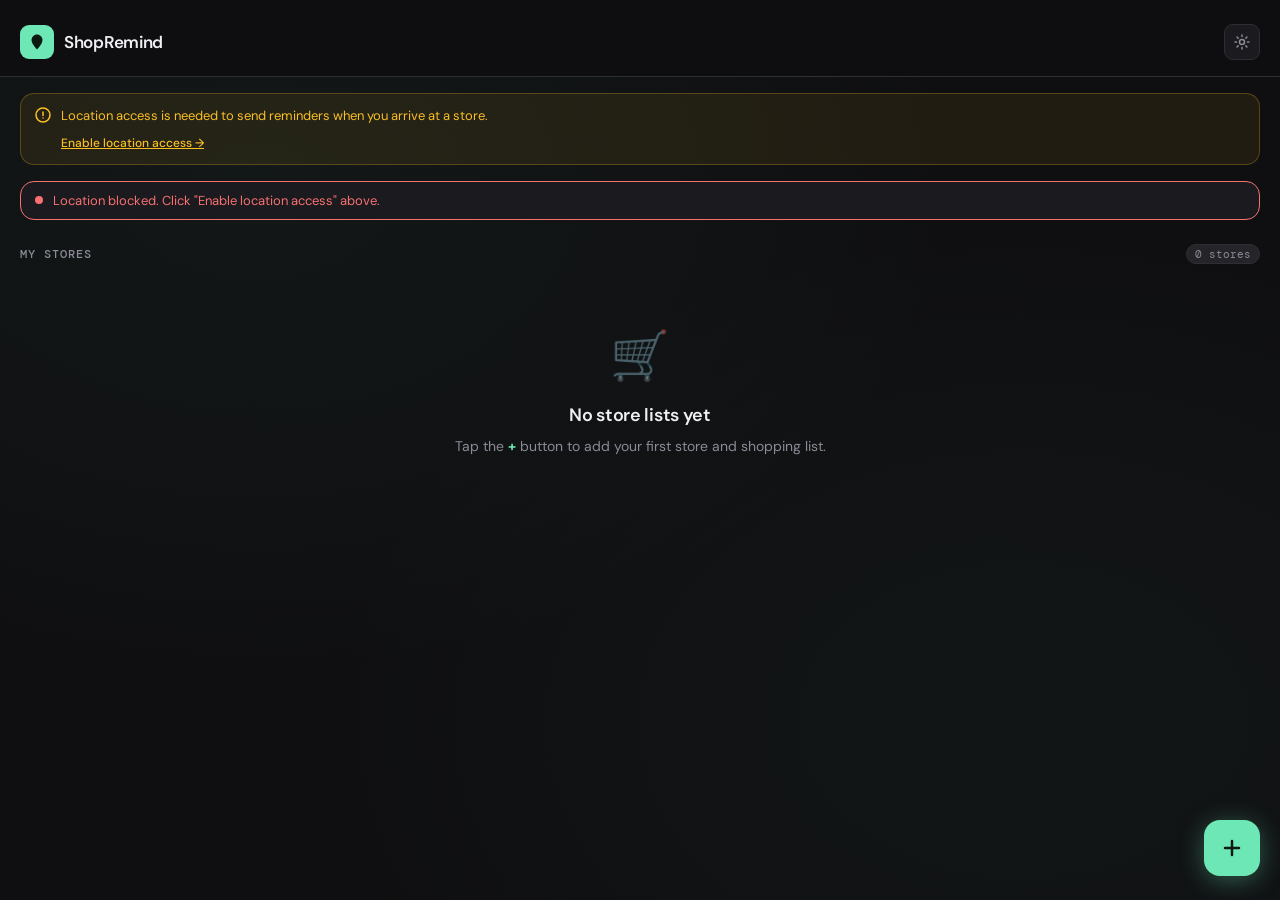
==== index.html @ 6c12c947 "Update index.html" ====
<!DOCTYPE html>
<html lang="en">
<head>
  <meta charset="UTF-8" />
  <meta name="viewport" content="width=device-width, initial-scale=1.0" />
  <title>ShopRemind — My Store Lists</title>
  <link rel="icon" href="data:image/svg+xml,<svg xmlns='http://www.w3.org/2000/svg' viewBox='0 0 100 100'><rect width='100' height='100' rx='22' fill='%236ee7b7'/><path d='M50 20C36 20 25 31 25 44C25 62 50 80 50 80C50 80 75 62 75 44C75 31 64 20 50 20Z' fill='%230a1a12'/></svg>" />
  <link rel="manifest" href="manifest.json" />
  <link href="https://fonts.googleapis.com/css2?family=DM+Sans:wght@300;400;500;600&family=DM+Mono:wght@400;500&display=swap" rel="stylesheet" />
  <style>
    *, *::before, *::after { box-sizing: border-box; margin: 0; padding: 0; }

    :root {
      --bg:        #0f0f11;
      --surface:   #1a1a1f;
      --surface2:  #242429;
      --border:    #2e2e36;
      --accent:    #6ee7b7;
      --accent2:   #fbbf24;
      --text:      #f0eff4;
      --muted:     #8b8a96;
      --danger:    #f87171;
      --radius:    14px;
      --font:      'DM Sans', sans-serif;
      --mono:      'DM Mono', monospace;
    }

    body {
      background: var(--bg);
      background-image:
        radial-gradient(ellipse at 20% 20%, rgba(110,231,183,0.04) 0%, transparent 50%),
        radial-gradient(ellipse at 80% 80%, rgba(110,231,183,0.03) 0%, transparent 50%);
      color: var(--text);
      font-family: var(--font);
      min-height: 100vh;
      padding-bottom: 6rem;
    }

    /* ── Header ── */
    header {
      padding: 1.5rem 1.25rem 1rem;
      display: flex;
      align-items: center;
      justify-content: space-between;
      position: sticky;
      top: 0;
      background: rgba(15,15,17,0.92);
      backdrop-filter: blur(12px);
      -webkit-backdrop-filter: blur(12px);
      border-bottom: 1px solid var(--border);
      z-index: 100;
    }

    .logo {
      display: flex;
      align-items: center;
      gap: 10px;
    }

    .logo-icon {
      width: 34px;
      height: 34px;
      background: var(--accent);
      border-radius: 9px;
      display: flex;
      align-items: center;
      justify-content: center;
    }

    .logo-icon svg { display: block; }

    .logo-text {
      font-size: 17px;
      font-weight: 600;
      letter-spacing: -0.3px;
    }

    .header-actions {
      display: flex;
      gap: 8px;
      align-items: center;
    }

    .btn-icon {
      width: 36px;
      height: 36px;
      background: var(--surface);
      border: 1px solid var(--border);
      border-radius: 9px;
      display: flex;
      align-items: center;
      justify-content: center;
      cursor: pointer;
      transition: background 0.15s, border-color 0.15s;
      color: var(--muted);
    }
    .btn-icon:hover { background: var(--surface2); border-color: #444; color: var(--text); }

    /* ── Status bar ── */
    #status-bar {
      margin: 1rem 1.25rem 0;
      padding: 10px 14px;
      background: var(--surface);
      border: 1px solid var(--border);
      border-radius: var(--radius);
      display: flex;
      align-items: center;
      gap: 10px;
      font-size: 13px;
      color: var(--muted);
      transition: border-color 0.3s;
    }
    #status-bar.active { border-color: var(--accent); color: var(--accent); }
    #status-bar.error  { border-color: var(--danger); color: var(--danger); }

    .status-dot {
      width: 8px;
      height: 8px;
      border-radius: 50%;
      background: var(--muted);
      flex-shrink: 0;
      transition: background 0.3s;
    }
    #status-bar.active .status-dot { background: var(--accent); animation: pulse 2s infinite; }
    #status-bar.error  .status-dot { background: var(--danger); }

    @keyframes pulse {
      0%, 100% { opacity: 1; }
      50% { opacity: 0.4; }
    }

    /* ── Section heading ── */
    .section-header {
      padding: 1.5rem 1.25rem 0.75rem;
      display: flex;
      align-items: center;
      justify-content: space-between;
    }

    .section-title {
      font-size: 12px;
      font-weight: 500;
      letter-spacing: 0.08em;
      text-transform: uppercase;
      color: var(--muted);
      font-family: var(--mono);
    }

    .count-badge {
      font-family: var(--mono);
      font-size: 11px;
      background: var(--surface2);
      border: 1px solid var(--border);
      color: var(--muted);
      padding: 2px 8px;
      border-radius: 20px;
    }

    /* ── Store cards ── */
    .cards-grid {
      padding: 0 1.25rem;
      display: flex;
      flex-direction: column;
      gap: 10px;
    }

    .store-card {
      background: var(--surface);
      border: 1px solid var(--border);
      border-radius: var(--radius);
      overflow: hidden;
      transition: border-color 0.2s, transform 0.15s;
      cursor: pointer;
    }
    .store-card:hover { border-color: #444; transform: translateY(-1px); }
    .store-card.nearby { border-color: var(--accent); }

    .card-top {
      padding: 14px 16px 12px;
      display: flex;
      align-items: flex-start;
      gap: 12px;
    }

    .store-emoji {
      width: 42px;
      height: 42px;
      background: var(--surface2);
      border-radius: 10px;
      display: flex;
      align-items: center;
      justify-content: center;
      font-size: 20px;
      flex-shrink: 0;
      border: 1px solid var(--border);
    }

    .card-info { flex: 1; min-width: 0; }

    .store-name {
      font-size: 15px;
      font-weight: 600;
      white-space: nowrap;
      overflow: hidden;
      text-overflow: ellipsis;
      letter-spacing: -0.2px;
    }

    .store-meta {
      margin-top: 3px;
      font-size: 12px;
      color: var(--muted);
      display: flex;
      align-items: center;
      gap: 8px;
    }

    .store-meta .sep { opacity: 0.4; }

    .nearby-pill {
      display: none;
      font-size: 10px;
      font-weight: 500;
      font-family: var(--mono);
      background: rgba(110,231,183,0.12);
      color: var(--accent);
      border: 1px solid rgba(110,231,183,0.3);
      padding: 2px 8px;
      border-radius: 20px;
      letter-spacing: 0.05em;
      text-transform: uppercase;
    }
    .store-card.nearby .nearby-pill { display: inline-block; }

    .card-actions {
      display: flex;
      gap: 6px;
      align-items: center;
      flex-shrink: 0;
    }

    .btn-sm {
      height: 28px;
      padding: 0 10px;
      background: var(--surface2);
      border: 1px solid var(--border);
      border-radius: 7px;
      font-size: 12px;
      font-family: var(--font);
      color: var(--muted);
      cursor: pointer;
      transition: background 0.15s, color 0.15s;
      white-space: nowrap;
    }
    .btn-sm:hover { background: #2f2f38; color: var(--text); }
    .btn-sm.danger:hover { color: var(--danger); border-color: var(--danger); background: rgba(248,113,113,0.06); }

    /* ── Items preview ── */
    .card-items {
      border-top: 1px solid var(--border);
      padding: 10px 16px;
      display: flex;
      flex-wrap: wrap;
      gap: 6px;
    }

    .item-chip {
      font-size: 12px;
      background: var(--surface2);
      border: 1px solid var(--border);
      color: var(--muted);
      padding: 3px 10px;
      border-radius: 20px;
      font-family: var(--mono);
    }

    .item-chip.checked {
      text-decoration: line-through;
      opacity: 0.45;
    }

    .items-more {
      font-size: 12px;
      color: var(--muted);
      padding: 3px 0;
      align-self: center;
      font-family: var(--mono);
    }

    /* ── Empty state ── */
    #empty-state {
      padding: 3rem 2rem;
      text-align: center;
      display: none;
    }
    #empty-state.visible { display: block; }

    .empty-icon {
      font-size: 48px;
      margin-bottom: 1rem;
      opacity: 0.5;
    }

    .empty-title {
      font-size: 18px;
      font-weight: 600;
      margin-bottom: 0.5rem;
      letter-spacing: -0.3px;
    }

    .empty-sub {
      font-size: 14px;
      color: var(--muted);
      line-height: 1.6;
    }

    /* ── FAB ── */
    .fab {
      position: fixed;
      bottom: 1.5rem;
      right: 1.25rem;
      width: 56px;
      height: 56px;
      background: var(--accent);
      border: none;
      border-radius: 16px;
      display: flex;
      align-items: center;
      justify-content: center;
      cursor: pointer;
      box-shadow: 0 4px 24px rgba(110,231,183,0.35);
      transition: transform 0.15s, box-shadow 0.15s;
      z-index: 200;
    }
    .fab:hover { transform: scale(1.06); box-shadow: 0 6px 28px rgba(110,231,183,0.45); }
    .fab:active { transform: scale(0.97); }

    /* ── Modal ── */
    .modal-bg {
      position: fixed; inset: 0;
      background: rgba(0,0,0,0.7);
      backdrop-filter: blur(4px);
      z-index: 300;
      display: none;
      align-items: flex-end;
      justify-content: center;
      padding: 0;
    }
    .modal-bg.open { display: flex; }

    .modal {
      background: var(--surface);
      border: 1px solid var(--border);
      border-radius: 20px 20px 0 0;
      width: 100%;
      max-width: 480px;
      padding: 1.5rem 1.25rem 2rem;
      animation: slideUp 0.25s ease;
    }

    @keyframes slideUp {
      from { transform: translateY(40px); opacity: 0; }
      to   { transform: translateY(0);    opacity: 1; }
    }

    .modal-handle {
      width: 36px; height: 4px;
      background: var(--border);
      border-radius: 2px;
      margin: 0 auto 1.25rem;
    }

    .modal-title {
      font-size: 17px;
      font-weight: 600;
      margin-bottom: 1.25rem;
      letter-spacing: -0.3px;
    }

    .field { margin-bottom: 1rem; }

    .field label {
      display: block;
      font-size: 12px;
      font-family: var(--mono);
      color: var(--muted);
      margin-bottom: 6px;
      letter-spacing: 0.05em;
      text-transform: uppercase;
    }

    .field input, .field select {
      width: 100%;
      background: var(--bg);
      border: 1px solid var(--border);
      border-radius: 10px;
      padding: 10px 14px;
      font-size: 15px;
      font-family: var(--font);
      color: var(--text);
      outline: none;
      transition: border-color 0.15s;
    }
    .field input:focus, .field select:focus { border-color: var(--accent); }
    .field select option { background: var(--surface); }

    .emoji-picker {
      display: flex;
      gap: 8px;
      flex-wrap: wrap;
    }

    .emoji-btn {
      width: 40px; height: 40px;
      background: var(--bg);
      border: 1px solid var(--border);
      border-radius: 10px;
      font-size: 20px;
      cursor: pointer;
      display: flex;
      align-items: center;
      justify-content: center;
      transition: border-color 0.15s, background 0.15s;
    }
    .emoji-btn:hover, .emoji-btn.selected {
      border-color: var(--accent);
      background: rgba(110,231,183,0.08);
    }

    .modal-actions {
      display: flex;
      gap: 8px;
      margin-top: 1.25rem;
    }

    .btn-cancel {
      flex: 1;
      padding: 12px;
      background: var(--surface2);
      border: 1px solid var(--border);
      border-radius: 10px;
      font-size: 14px;
      font-family: var(--font);
      color: var(--muted);
      cursor: pointer;
      transition: background 0.15s;
    }
    .btn-cancel:hover { background: #2f2f38; color: var(--text); }

    .btn-save {
      flex: 2;
      padding: 12px;
      background: var(--accent);
      border: none;
      border-radius: 10px;
      font-size: 14px;
      font-weight: 600;
      font-family: var(--font);
      color: #0a1a12;
      cursor: pointer;
      transition: opacity 0.15s;
    }
    .btn-save:hover { opacity: 0.9; }

    /* ── Permission notice ── */
    #perm-notice {
      margin: 1rem 1.25rem 0;
      padding: 12px 14px;
      background: rgba(251,191,36,0.08);
      border: 1px solid rgba(251,191,36,0.25);
      border-radius: var(--radius);
      font-size: 13px;
      color: var(--accent2);
      display: none;
      gap: 10px;
      align-items: flex-start;
      line-height: 1.5;
    }
    #perm-notice.visible { display: flex; }

    .perm-enable {
      margin-top: 8px;
      font-size: 12px;
      font-weight: 500;
      cursor: pointer;
      text-decoration: underline;
      color: var(--accent2);
    }

    /* ── Radius setting ── */
    .radius-display {
      font-family: var(--mono);
      font-size: 13px;
      color: var(--accent);
    }

    input[type="range"] {
      -webkit-appearance: none;
      width: 100%;
      height: 4px;
      background: var(--border);
      border-radius: 2px;
      outline: none;
      margin-top: 8px;
    }
    input[type="range"]::-webkit-slider-thumb {
      -webkit-appearance: none;
      width: 18px; height: 18px;
      background: var(--accent);
      border-radius: 50%;
      cursor: pointer;
    }
  </style>
</head>
<body>

  <!-- Header -->
  <header>
    <div class="logo">
      <div class="logo-icon">
        <svg width="18" height="18" viewBox="0 0 18 18" fill="none">
          <path d="M9 1.5C6 1.5 3.5 4 3.5 7C3.5 11 9 16.5 9 16.5C9 16.5 14.5 11 14.5 7C14.5 4 12 1.5 9 1.5Z" fill="#0a1a12"/>
          <circle cx="9" cy="7" r="2" fill="#0a1a12" opacity="0.5"/>
        </svg>
      </div>
      <span class="logo-text">ShopRemind</span>
    </div>
    <div class="header-actions">
      <button class="btn-icon" id="btn-settings" title="Settings" onclick="openSettings()">
        <svg width="16" height="16" viewBox="0 0 16 16" fill="none">
          <circle cx="8" cy="8" r="2.5" stroke="currentColor" stroke-width="1.5"/>
          <path d="M8 1v1.5M8 13.5V15M1 8h1.5M13.5 8H15M3.05 3.05l1.06 1.06M11.89 11.89l1.06 1.06M11.89 4.11l1.06-1.06M3.05 12.95l1.06-1.06" stroke="currentColor" stroke-width="1.5" stroke-linecap="round"/>
        </svg>
      </button>
    </div>
  </header>

  <!-- Location permission notice -->
  <div id="perm-notice">
    <svg width="16" height="16" viewBox="0 0 16 16" fill="none" style="flex-shrink:0;margin-top:1px">
      <circle cx="8" cy="8" r="7" stroke="currentColor" stroke-width="1.5"/>
      <path d="M8 5v3.5" stroke="currentColor" stroke-width="1.5" stroke-linecap="round"/>
      <circle cx="8" cy="11" r="0.75" fill="currentColor"/>
    </svg>
    <div>
      Location access is needed to send reminders when you arrive at a store.
      <div class="perm-enable" onclick="requestLocation()">Enable location access →</div>
    </div>
  </div>

  <!-- GPS status bar -->
  <div id="status-bar">
    <div class="status-dot"></div>
    <span id="status-text">Waiting for location permission…</span>
  </div>

  <!-- Notification permission notice -->
  <div id="notif-notice" style="display:none;margin:0.75rem 1.25rem 0;padding:10px 14px;background:rgba(251,191,36,0.08);border:1px solid rgba(251,191,36,0.25);border-radius:var(--radius);font-size:13px;color:var(--accent2);gap:10px;align-items:flex-start;line-height:1.5;">
    <svg width="16" height="16" viewBox="0 0 16 16" fill="none" style="flex-shrink:0;margin-top:1px">
      <path d="M8 1a5 5 0 0 1 5 5c0 3-1.5 5-1.5 5H3.5S2 9 2 6a6 6 0 0 1 6-5z" stroke="currentColor" stroke-width="1.5"/>
      <path d="M6.5 13a1.5 1.5 0 0 0 3 0" stroke="currentColor" stroke-width="1.5"/>
    </svg>
    <div>
      Allow notifications so ShopRemind can alert you when you arrive at a store.
      <div class="perm-enable" onclick="requestNotifPermission()" style="color:var(--accent2)">Enable notifications →</div>
    </div>
  </div>

  <!-- Section header -->
  <div class="section-header">
    <span class="section-title">My stores</span>
    <span class="count-badge" id="store-count">0 stores</span>
  </div>

  <!-- Cards -->
  <div class="cards-grid" id="cards-grid"></div>

  <!-- Empty state -->
  <div id="empty-state">
    <div class="empty-icon">🛒</div>
    <div class="empty-title">No store lists yet</div>
    <div class="empty-sub">Tap the <strong style="color:var(--accent)">+</strong> button to add your first store and shopping list.</div>
  </div>

  <!-- FAB -->
  <button class="fab" onclick="window.location.href='addstore.html'" title="Add store">
    <svg width="22" height="22" viewBox="0 0 22 22" fill="none">
      <path d="M11 4v14M4 11h14" stroke="#0a1a12" stroke-width="2.5" stroke-linecap="round"/>
    </svg>
  </button>

  <!-- Add Store Modal -->
  <div class="modal-bg" id="modal-add">
    <div class="modal">
      <div class="modal-handle"></div>
      <div class="modal-title" id="modal-title">Add store</div>

      <div class="field">
        <label>Store name</label>
        <input type="text" id="input-name" placeholder="e.g. Costco, Walmart, Home Depot" />
      </div>

      <div class="field">
        <label>Icon</label>
        <div class="emoji-picker" id="emoji-picker">
          <button class="emoji-btn selected" data-emoji="🛒">🛒</button>
          <button class="emoji-btn" data-emoji="🏪">🏪</button>
          <button class="emoji-btn" data-emoji="🥦">🥦</button>
          <button class="emoji-btn" data-emoji="💊">💊</button>
          <button class="emoji-btn" data-emoji="🔧">🔧</button>
          <button class="emoji-btn" data-emoji="👕">👕</button>
          <button class="emoji-btn" data-emoji="📦">📦</button>
          <button class="emoji-btn" data-emoji="🍕">🍕</button>
          <button class="emoji-btn" data-emoji="🐾">🐾</button>
          <button class="emoji-btn" data-emoji="⚽">⚽</button>
        </div>
      </div>

      <div class="field">
        <label>Alert radius — <span class="radius-display" id="radius-display">200 m</span></label>
        <input type="range" id="input-radius" min="50" max="1000" step="50" value="200"
               oninput="document.getElementById('radius-display').textContent = this.value + ' m'" />
      </div>

      <div class="modal-actions">
        <button class="btn-cancel" onclick="closeModal()">Cancel</button>
        <button class="btn-save" onclick="saveStore()">Save store</button>
      </div>
    </div>
  </div>

  <!-- Settings Modal -->
  <div class="modal-bg" id="modal-settings">
    <div class="modal">
      <div class="modal-handle"></div>
      <div class="modal-title">Settings</div>

      <div class="field">
        <label>Check interval</label>
        <select id="setting-interval">
          <option value="15000">Every 15 seconds</option>
          <option value="30000" selected>Every 30 seconds</option>
          <option value="60000">Every minute</option>
          <option value="120000">Every 2 minutes</option>
        </select>
      </div>

      <div class="field">
        <label>Notifications</label>
        <select id="setting-notif">
          <option value="on" selected>Enabled</option>
          <option value="off">Disabled</option>
        </select>
      </div>

      <p style="font-size:12px;color:var(--muted);line-height:1.6;margin-top:.5rem">
        Keep this page open (or install as a PWA) for reminders to work in the background.
        A service worker file <code style="color:var(--accent)">watcher.js</code> will handle background checks once set up.
      </p>

      <div class="modal-actions">
        <button class="btn-cancel" onclick="closeSettingsModal()">Close</button>
        <button class="btn-save" onclick="saveSettings()">Save</button>
      </div>
    </div>
  </div>

  <script>
    // ── Data ─────────────────────────────────────────
    let stores = JSON.parse(localStorage.getItem('shopremind_stores') || '[]');
    let settings = JSON.parse(localStorage.getItem('shopremind_settings') || '{"interval":30000,"notif":"on"}');
    let editingId = null;
    let selectedEmoji = '🛒';
    let watchId = null;
    let userLat = null, userLng = null;

    // ── Render ────────────────────────────────────────
    function render() {
      const grid = document.getElementById('cards-grid');
      const empty = document.getElementById('empty-state');
      const countEl = document.getElementById('store-count');

      grid.innerHTML = '';
      countEl.textContent = stores.length + ' store' + (stores.length !== 1 ? 's' : '');

      if (stores.length === 0) {
        empty.classList.add('visible');
        return;
      }
      empty.classList.remove('visible');

      stores.forEach(store => {
        const nearby = isNearby(store);
        const checked = (store.items || []).filter(i => i.done).length;
        const total   = (store.items || []).length;
        const preview = (store.items || []).slice(0, 4);
        const more    = total - 4;

        const card = document.createElement('div');
        card.className = 'store-card' + (nearby ? ' nearby' : '');
        card.innerHTML = `
          <div class="card-top">
            <div class="store-emoji">${store.emoji || '🛒'}</div>
            <div class="card-info">
              <div class="store-name">${escHtml(store.name)}</div>
              <div class="store-meta">
                <span>${total} item${total !== 1 ? 's' : ''}</span>
                ${total > 0 ? `<span class="sep">·</span><span>${checked} checked</span>` : ''}
                ${store.lat ? `<span class="sep">·</span><span>📍 set</span>` : `<span class="sep">·</span><span style="color:var(--accent2)">no location</span>`}
              </div>
              <div style="margin-top:5px">
                <span class="nearby-pill">● Nearby</span>
              </div>
            </div>
            <div class="card-actions">
              <button class="btn-sm" onclick="event.stopPropagation();window.location.href='addstore.html?id=${store.id}'">Edit</button>
              <button class="btn-sm danger" onclick="event.stopPropagation();deleteStore('${store.id}')">✕</button>
            </div>
          </div>
          ${total > 0 ? `
          <div class="card-items">
            ${preview.map(i => `<span class="item-chip${i.done?' checked':''}">${escHtml(i.text)}</span>`).join('')}
            ${more > 0 ? `<span class="items-more">+${more} more</span>` : ''}
          </div>` : ''}
        `;
        card.addEventListener('click', () => openListPage(store.id));
        grid.appendChild(card);
      });
    }

    function escHtml(s) {
      return String(s).replace(/&/g,'&amp;').replace(/</g,'&lt;').replace(/>/g,'&gt;').replace(/"/g,'&quot;');
    }

    // ── Location ──────────────────────────────────────
    function requestLocation() {
      if (!navigator.geolocation) {
        setStatus('error', 'Geolocation not supported by this browser.');
        return;
      }
      navigator.geolocation.getCurrentPosition(pos => {
        userLat = pos.coords.latitude;
        userLng = pos.coords.longitude;
        document.getElementById('perm-notice').classList.remove('visible');
        startWatcher();
        render();
      }, err => {
        setStatus('error', 'Location denied. Reminders won\'t fire.');
      });
    }

    function startWatcher() {
      if (watchId) navigator.geolocation.clearWatch(watchId);
      watchId = navigator.geolocation.watchPosition(pos => {
        userLat = pos.coords.latitude;
        userLng = pos.coords.longitude;
        setStatus('active', `Watching · ${userLat.toFixed(4)}, ${userLng.toFixed(4)}`);
        checkProximity();
        pingServiceWorker();
        render();
      }, () => {
        setStatus('error', 'Location error. Check permissions.');
      }, { enableHighAccuracy: true, maximumAge: 15000 });
    }

    // Send current location + stores to service worker for background checks
    function pingServiceWorker() {
      if (!navigator.serviceWorker || !navigator.serviceWorker.controller) return;
      navigator.serviceWorker.controller.postMessage({
        type: 'CHECK_PROXIMITY',
        stores,
        userLat,
        userLng
      });
    }

    function setStatus(state, text) {
      const bar = document.getElementById('status-bar');
      const txt = document.getElementById('status-text');
      bar.className = state === 'active' ? 'active' : state === 'error' ? 'error' : '';
      txt.textContent = text;
    }

    function distMeters(lat1, lng1, lat2, lng2) {
      const R = 6371000;
      const dLat = (lat2 - lat1) * Math.PI / 180;
      const dLng = (lng2 - lng1) * Math.PI / 180;
      const a = Math.sin(dLat/2)**2 + Math.cos(lat1*Math.PI/180) * Math.cos(lat2*Math.PI/180) * Math.sin(dLng/2)**2;
      return R * 2 * Math.atan2(Math.sqrt(a), Math.sqrt(1-a));
    }

    function isNearby(store) {
      if (!store.lat || userLat === null) return false;
      return distMeters(userLat, userLng, store.lat, store.lng) <= (store.radius || 200);
    }

    const notified = new Set();

    function checkProximity() {
      if (settings.notif !== 'on') return;
      stores.forEach(store => {
        if (!store.lat) return;
        const d = distMeters(userLat, userLng, store.lat, store.lng);
        const key = store.id + '_' + Math.floor(Date.now() / 300000);
        if (d <= (store.radius || 200) && !notified.has(key)) {
          notified.add(key);
          fireNotification(store);
        }
      });
    }

    function fireNotification(store) {
      if (!('Notification' in window)) return;
      const total = (store.items || []).length;
      const remaining = (store.items || []).filter(i => !i.done).length;
      const send = () => new Notification(`You're near ${store.name}!`, {
        body: remaining > 0 ? `${remaining} item${remaining !== 1 ? 's' : ''} left on your list.` : 'You have a list for this store.',
        icon: 'icons/icon-192.png',
        tag: store.id
      });
      if (Notification.permission === 'granted') {
        send();
      } else if (Notification.permission !== 'denied') {
        Notification.requestPermission().then(p => { if (p === 'granted') send(); });
      }
    }

    // ── Modal: Add / Edit ─────────────────────────────
    function openAddModal() {
      editingId = null;
      selectedEmoji = '🛒';
      document.getElementById('input-name').value = '';
      document.getElementById('input-radius').value = 200;
      document.getElementById('radius-display').textContent = '200 m';
      document.getElementById('modal-title').textContent = 'Add store';
      document.querySelectorAll('.emoji-btn').forEach(b => b.classList.toggle('selected', b.dataset.emoji === '🛒'));
      document.getElementById('modal-add').classList.add('open');
      setTimeout(() => document.getElementById('input-name').focus(), 100);
    }

    function openEdit(id) {
      const store = stores.find(s => s.id === id);
      if (!store) return;
      editingId = id;
      selectedEmoji = store.emoji || '🛒';
      document.getElementById('input-name').value = store.name;
      document.getElementById('input-radius').value = store.radius || 200;
      document.getElementById('radius-display').textContent = (store.radius || 200) + ' m';
      document.getElementById('modal-title').textContent = 'Edit store';
      document.querySelectorAll('.emoji-btn').forEach(b => b.classList.toggle('selected', b.dataset.emoji === selectedEmoji));
      document.getElementById('modal-add').classList.add('open');
    }

    function closeModal() {
      document.getElementById('modal-add').classList.remove('open');
    }

    function saveStore() {
      const name = document.getElementById('input-name').value.trim();
      if (!name) { document.getElementById('input-name').focus(); return; }
      const radius = parseInt(document.getElementById('input-radius').value);

      if (editingId) {
        const idx = stores.findIndex(s => s.id === editingId);
        if (idx >= 0) { stores[idx].name = name; stores[idx].emoji = selectedEmoji; stores[idx].radius = radius; }
      } else {
        stores.push({ id: Date.now().toString(36), name, emoji: selectedEmoji, radius, items: [], lat: null, lng: null });
      }
      persist();
      closeModal();
      render();
    }

    function deleteStore(id) {
      if (!confirm('Remove this store and its list?')) return;
      stores = stores.filter(s => s.id !== id);
      persist();
      render();
    }

    // ── Emoji picker ──────────────────────────────────
    document.getElementById('emoji-picker').addEventListener('click', e => {
      const btn = e.target.closest('.emoji-btn');
      if (!btn) return;
      selectedEmoji = btn.dataset.emoji;
      document.querySelectorAll('.emoji-btn').forEach(b => b.classList.toggle('selected', b === btn));
    });

    // ── Settings ──────────────────────────────────────
    function openSettings() {
      document.getElementById('setting-interval').value = settings.interval;
      document.getElementById('setting-notif').value = settings.notif;
      document.getElementById('modal-settings').classList.add('open');
    }

    function closeSettingsModal() {
      document.getElementById('modal-settings').classList.remove('open');
    }

    function saveSettings() {
      settings.interval = parseInt(document.getElementById('setting-interval').value);
      settings.notif = document.getElementById('setting-notif').value;
      localStorage.setItem('shopremind_settings', JSON.stringify(settings));
      closeSettingsModal();
    }

    // ── Navigate to list ──────────────────────────────
    function openListPage(id) {
      window.location.href = `edit.html?id=${id}`;
    }

    // ── Persist ───────────────────────────────────────
    function persist() {
      localStorage.setItem('shopremind_stores', JSON.stringify(stores));
    }

    // ── Close modals on background click ─────────────
    document.querySelectorAll('.modal-bg').forEach(bg => {
      bg.addEventListener('click', e => { if (e.target === bg) { bg.classList.remove('open'); } });
    });

    // ── Notification permission ───────────────────────
    function checkNotifPermission() {
      if (!('Notification' in window)) return;
      if (Notification.permission === 'default') {
        // Not yet asked — show the banner
        const n = document.getElementById('notif-notice');
        n.style.display = 'flex';
      } else if (Notification.permission === 'granted') {
        document.getElementById('notif-notice').style.display = 'none';
      }
    }

    function requestNotifPermission() {
      if (!('Notification' in window)) return;
      Notification.requestPermission().then(result => {
        if (result === 'granted') {
          document.getElementById('notif-notice').style.display = 'none';
          // Fire a test notification so user knows it worked
          new Notification('ShopRemind notifications on!', {
            body: 'You\'ll be alerted when you arrive at a store.'
          });
        }
      });
    }

    // ── Reload data when navigating back (bfcache fix) ──
    window.addEventListener('pageshow', e => {
      stores   = JSON.parse(localStorage.getItem('shopremind_stores') || '[]');
      settings = JSON.parse(localStorage.getItem('shopremind_settings') || '{"interval":30000,"notif":"on"}');
      render();
      checkNotifPermission();
    });

    // ── Init ─────────────────────────────────────────
    (function init() {
      render();
      checkNotifPermission();
      if (!navigator.geolocation) {
        setStatus('error', 'Geolocation not supported by this browser.');
        return;
      }

      // Try to start the watcher immediately — if permission was already
      // granted the browser will just start silently. Only show the banner
      // if it actually fails or is explicitly denied.
      setStatus('', 'Starting location…');

      const tryStart = () => {
        navigator.geolocation.getCurrentPosition(
          pos => {
            // Permission confirmed — hide banner, start full watcher
            userLat = pos.coords.latitude;
            userLng = pos.coords.longitude;
            document.getElementById('perm-notice').classList.remove('visible');
            startWatcher();
          },
          err => {
            if (err.code === 1) {
              // Explicitly denied
              document.getElementById('perm-notice').classList.add('visible');
              setStatus('error', 'Location blocked. Click "Enable location access" above.');
            } else {
              // Timeout or unavailable — still try the watcher
              document.getElementById('perm-notice').classList.remove('visible');
              startWatcher();
            }
          },
          { enableHighAccuracy: false, timeout: 5000, maximumAge: 30000 }
        );
      };

      // Use permissions API if available to check state first
      if (navigator.permissions) {
        navigator.permissions.query({ name: 'geolocation' }).then(r => {
          if (r.state === 'denied') {
            document.getElementById('perm-notice').classList.add('visible');
            setStatus('error', 'Location blocked. Click "Enable location access" above.');
          } else {
            // 'granted' or 'prompt' — just try it
            tryStart();
          }
          r.onchange = () => {
            if (r.state === 'granted') {
              document.getElementById('perm-notice').classList.remove('visible');
              startWatcher();
            } else if (r.state === 'denied') {
              document.getElementById('perm-notice').classList.add('visible');
              setStatus('error', 'Location blocked. Click "Enable location access" above.');
            }
          };
        }).catch(() => tryStart());
      } else {
        tryStart();
      }

      // Register service worker for background support
      if ('serviceWorker' in navigator) {
        navigator.serviceWorker.register('/shopremind/service-worker.js')
          .then(reg => console.log('SW registered:', reg.scope))
          .catch(err => console.log('SW registration failed:', err));
      }
    })();
  </script>
</body>
</html>
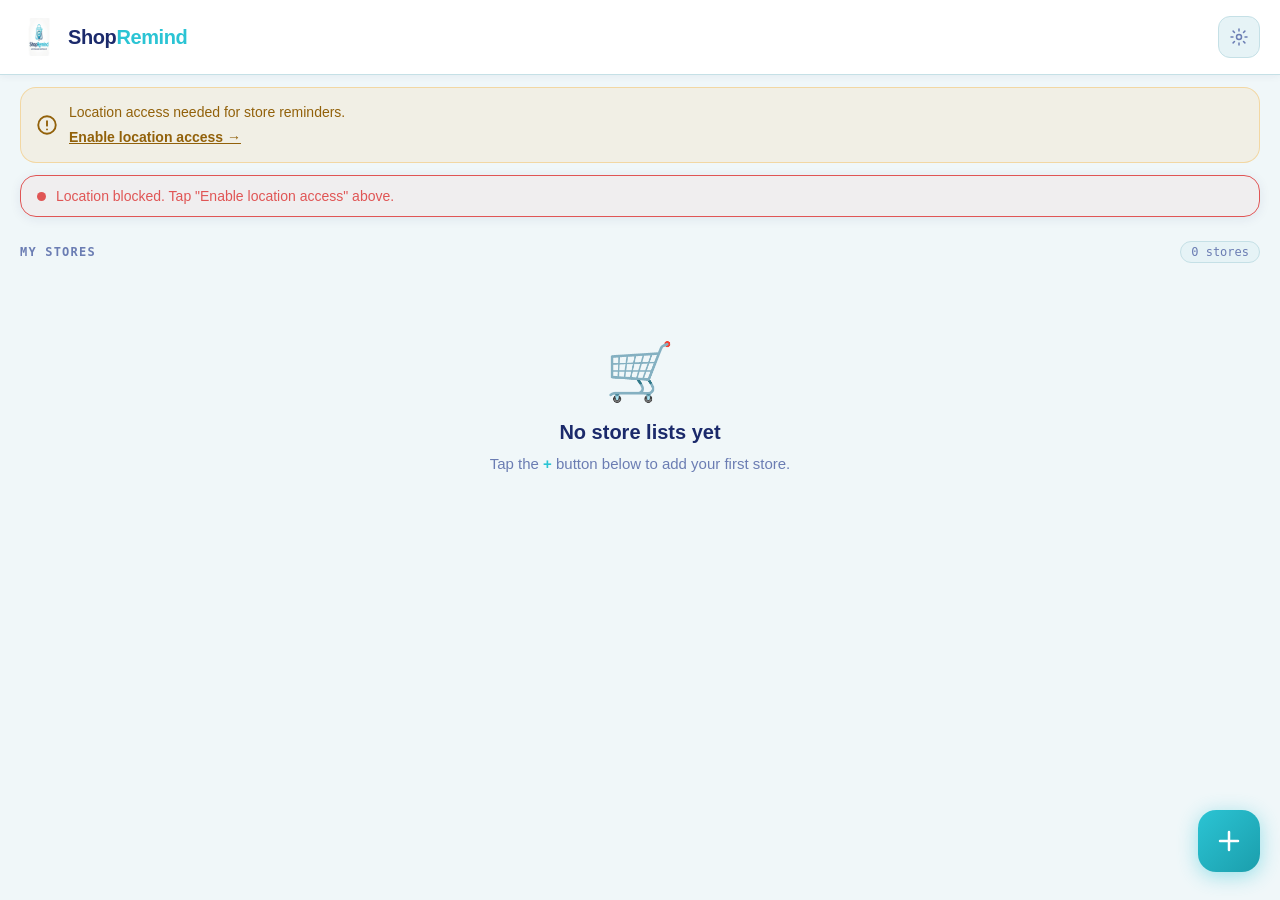
==== commit 576a7140: "Update index.html" ====
--- a/index.html
+++ b/index.html
@@ -3,568 +3,59 @@
 <head>
   <meta charset="UTF-8" />
   <meta name="viewport" content="width=device-width, initial-scale=1.0" />
-  <title>ShopRemind — My Store Lists</title>
-  <link rel="icon" href="data:image/svg+xml,<svg xmlns='http://www.w3.org/2000/svg' viewBox='0 0 100 100'><rect width='100' height='100' rx='22' fill='%236ee7b7'/><path d='M50 20C36 20 25 31 25 44C25 62 50 80 50 80C50 80 75 62 75 44C75 31 64 20 50 20Z' fill='%230a1a12'/></svg>" />
+  <title>ShopRemind</title>
+  <link rel="icon" href="shopremindlogo-192.png" />
   <link rel="manifest" href="manifest.json" />
-  <link href="https://fonts.googleapis.com/css2?family=DM+Sans:wght@300;400;500;600&family=DM+Mono:wght@400;500&display=swap" rel="stylesheet" />
-  <style>
-    *, *::before, *::after { box-sizing: border-box; margin: 0; padding: 0; }
-
-    :root {
-      --bg:        #0f0f11;
-      --surface:   #1a1a1f;
-      --surface2:  #242429;
-      --border:    #2e2e36;
-      --accent:    #6ee7b7;
-      --accent2:   #fbbf24;
-      --text:      #f0eff4;
-      --muted:     #8b8a96;
-      --danger:    #f87171;
-      --radius:    14px;
-      --font:      'DM Sans', sans-serif;
-      --mono:      'DM Mono', monospace;
-    }
-
-    body {
-      background: var(--bg);
-      background-image:
-        radial-gradient(ellipse at 20% 20%, rgba(110,231,183,0.04) 0%, transparent 50%),
-        radial-gradient(ellipse at 80% 80%, rgba(110,231,183,0.03) 0%, transparent 50%);
-      color: var(--text);
-      font-family: var(--font);
-      min-height: 100vh;
-      padding-bottom: 6rem;
-    }
-
-    /* ── Header ── */
-    header {
-      padding: 1.5rem 1.25rem 1rem;
-      display: flex;
-      align-items: center;
-      justify-content: space-between;
-      position: sticky;
-      top: 0;
-      background: rgba(15,15,17,0.92);
-      backdrop-filter: blur(12px);
-      -webkit-backdrop-filter: blur(12px);
-      border-bottom: 1px solid var(--border);
-      z-index: 100;
-    }
-
-    .logo {
-      display: flex;
-      align-items: center;
-      gap: 10px;
-    }
-
-    .logo-icon {
-      width: 34px;
-      height: 34px;
-      background: var(--accent);
-      border-radius: 9px;
-      display: flex;
-      align-items: center;
-      justify-content: center;
-    }
-
-    .logo-icon svg { display: block; }
-
-    .logo-text {
-      font-size: 17px;
-      font-weight: 600;
-      letter-spacing: -0.3px;
-    }
-
-    .header-actions {
-      display: flex;
-      gap: 8px;
-      align-items: center;
-    }
-
-    .btn-icon {
-      width: 36px;
-      height: 36px;
-      background: var(--surface);
-      border: 1px solid var(--border);
-      border-radius: 9px;
-      display: flex;
-      align-items: center;
-      justify-content: center;
-      cursor: pointer;
-      transition: background 0.15s, border-color 0.15s;
-      color: var(--muted);
-    }
-    .btn-icon:hover { background: var(--surface2); border-color: #444; color: var(--text); }
-
-    /* ── Status bar ── */
-    #status-bar {
-      margin: 1rem 1.25rem 0;
-      padding: 10px 14px;
-      background: var(--surface);
-      border: 1px solid var(--border);
-      border-radius: var(--radius);
-      display: flex;
-      align-items: center;
-      gap: 10px;
-      font-size: 13px;
-      color: var(--muted);
-      transition: border-color 0.3s;
-    }
-    #status-bar.active { border-color: var(--accent); color: var(--accent); }
-    #status-bar.error  { border-color: var(--danger); color: var(--danger); }
-
-    .status-dot {
-      width: 8px;
-      height: 8px;
-      border-radius: 50%;
-      background: var(--muted);
-      flex-shrink: 0;
-      transition: background 0.3s;
-    }
-    #status-bar.active .status-dot { background: var(--accent); animation: pulse 2s infinite; }
-    #status-bar.error  .status-dot { background: var(--danger); }
-
-    @keyframes pulse {
-      0%, 100% { opacity: 1; }
-      50% { opacity: 0.4; }
-    }
-
-    /* ── Section heading ── */
-    .section-header {
-      padding: 1.5rem 1.25rem 0.75rem;
-      display: flex;
-      align-items: center;
-      justify-content: space-between;
-    }
-
-    .section-title {
-      font-size: 12px;
-      font-weight: 500;
-      letter-spacing: 0.08em;
-      text-transform: uppercase;
-      color: var(--muted);
-      font-family: var(--mono);
-    }
-
-    .count-badge {
-      font-family: var(--mono);
-      font-size: 11px;
-      background: var(--surface2);
-      border: 1px solid var(--border);
-      color: var(--muted);
-      padding: 2px 8px;
-      border-radius: 20px;
-    }
-
-    /* ── Store cards ── */
-    .cards-grid {
-      padding: 0 1.25rem;
-      display: flex;
-      flex-direction: column;
-      gap: 10px;
-    }
-
-    .store-card {
-      background: var(--surface);
-      border: 1px solid var(--border);
-      border-radius: var(--radius);
-      overflow: hidden;
-      transition: border-color 0.2s, transform 0.15s;
-      cursor: pointer;
-    }
-    .store-card:hover { border-color: #444; transform: translateY(-1px); }
-    .store-card.nearby { border-color: var(--accent); }
-
-    .card-top {
-      padding: 14px 16px 12px;
-      display: flex;
-      align-items: flex-start;
-      gap: 12px;
-    }
-
-    .store-emoji {
-      width: 42px;
-      height: 42px;
-      background: var(--surface2);
-      border-radius: 10px;
-      display: flex;
-      align-items: center;
-      justify-content: center;
-      font-size: 20px;
-      flex-shrink: 0;
-      border: 1px solid var(--border);
-    }
-
-    .card-info { flex: 1; min-width: 0; }
-
-    .store-name {
-      font-size: 15px;
-      font-weight: 600;
-      white-space: nowrap;
-      overflow: hidden;
-      text-overflow: ellipsis;
-      letter-spacing: -0.2px;
-    }
-
-    .store-meta {
-      margin-top: 3px;
-      font-size: 12px;
-      color: var(--muted);
-      display: flex;
-      align-items: center;
-      gap: 8px;
-    }
-
-    .store-meta .sep { opacity: 0.4; }
-
-    .nearby-pill {
-      display: none;
-      font-size: 10px;
-      font-weight: 500;
-      font-family: var(--mono);
-      background: rgba(110,231,183,0.12);
-      color: var(--accent);
-      border: 1px solid rgba(110,231,183,0.3);
-      padding: 2px 8px;
-      border-radius: 20px;
-      letter-spacing: 0.05em;
-      text-transform: uppercase;
-    }
-    .store-card.nearby .nearby-pill { display: inline-block; }
-
-    .card-actions {
-      display: flex;
-      gap: 6px;
-      align-items: center;
-      flex-shrink: 0;
-    }
-
-    .btn-sm {
-      height: 28px;
-      padding: 0 10px;
-      background: var(--surface2);
-      border: 1px solid var(--border);
-      border-radius: 7px;
-      font-size: 12px;
-      font-family: var(--font);
-      color: var(--muted);
-      cursor: pointer;
-      transition: background 0.15s, color 0.15s;
-      white-space: nowrap;
-    }
-    .btn-sm:hover { background: #2f2f38; color: var(--text); }
-    .btn-sm.danger:hover { color: var(--danger); border-color: var(--danger); background: rgba(248,113,113,0.06); }
-
-    /* ── Items preview ── */
-    .card-items {
-      border-top: 1px solid var(--border);
-      padding: 10px 16px;
-      display: flex;
-      flex-wrap: wrap;
-      gap: 6px;
-    }
-
-    .item-chip {
-      font-size: 12px;
-      background: var(--surface2);
-      border: 1px solid var(--border);
-      color: var(--muted);
-      padding: 3px 10px;
-      border-radius: 20px;
-      font-family: var(--mono);
-    }
-
-    .item-chip.checked {
-      text-decoration: line-through;
-      opacity: 0.45;
-    }
-
-    .items-more {
-      font-size: 12px;
-      color: var(--muted);
-      padding: 3px 0;
-      align-self: center;
-      font-family: var(--mono);
-    }
-
-    /* ── Empty state ── */
-    #empty-state {
-      padding: 3rem 2rem;
-      text-align: center;
-      display: none;
-    }
-    #empty-state.visible { display: block; }
-
-    .empty-icon {
-      font-size: 48px;
-      margin-bottom: 1rem;
-      opacity: 0.5;
-    }
-
-    .empty-title {
-      font-size: 18px;
-      font-weight: 600;
-      margin-bottom: 0.5rem;
-      letter-spacing: -0.3px;
-    }
-
-    .empty-sub {
-      font-size: 14px;
-      color: var(--muted);
-      line-height: 1.6;
-    }
-
-    /* ── FAB ── */
-    .fab {
-      position: fixed;
-      bottom: 1.5rem;
-      right: 1.25rem;
-      width: 56px;
-      height: 56px;
-      background: var(--accent);
-      border: none;
-      border-radius: 16px;
-      display: flex;
-      align-items: center;
-      justify-content: center;
-      cursor: pointer;
-      box-shadow: 0 4px 24px rgba(110,231,183,0.35);
-      transition: transform 0.15s, box-shadow 0.15s;
-      z-index: 200;
-    }
-    .fab:hover { transform: scale(1.06); box-shadow: 0 6px 28px rgba(110,231,183,0.45); }
-    .fab:active { transform: scale(0.97); }
-
-    /* ── Modal ── */
-    .modal-bg {
-      position: fixed; inset: 0;
-      background: rgba(0,0,0,0.7);
-      backdrop-filter: blur(4px);
-      z-index: 300;
-      display: none;
-      align-items: flex-end;
-      justify-content: center;
-      padding: 0;
-    }
-    .modal-bg.open { display: flex; }
-
-    .modal {
-      background: var(--surface);
-      border: 1px solid var(--border);
-      border-radius: 20px 20px 0 0;
-      width: 100%;
-      max-width: 480px;
-      padding: 1.5rem 1.25rem 2rem;
-      animation: slideUp 0.25s ease;
-    }
-
-    @keyframes slideUp {
-      from { transform: translateY(40px); opacity: 0; }
-      to   { transform: translateY(0);    opacity: 1; }
-    }
-
-    .modal-handle {
-      width: 36px; height: 4px;
-      background: var(--border);
-      border-radius: 2px;
-      margin: 0 auto 1.25rem;
-    }
-
-    .modal-title {
-      font-size: 17px;
-      font-weight: 600;
-      margin-bottom: 1.25rem;
-      letter-spacing: -0.3px;
-    }
-
-    .field { margin-bottom: 1rem; }
-
-    .field label {
-      display: block;
-      font-size: 12px;
-      font-family: var(--mono);
-      color: var(--muted);
-      margin-bottom: 6px;
-      letter-spacing: 0.05em;
-      text-transform: uppercase;
-    }
-
-    .field input, .field select {
-      width: 100%;
-      background: var(--bg);
-      border: 1px solid var(--border);
-      border-radius: 10px;
-      padding: 10px 14px;
-      font-size: 15px;
-      font-family: var(--font);
-      color: var(--text);
-      outline: none;
-      transition: border-color 0.15s;
-    }
-    .field input:focus, .field select:focus { border-color: var(--accent); }
-    .field select option { background: var(--surface); }
-
-    .emoji-picker {
-      display: flex;
-      gap: 8px;
-      flex-wrap: wrap;
-    }
-
-    .emoji-btn {
-      width: 40px; height: 40px;
-      background: var(--bg);
-      border: 1px solid var(--border);
-      border-radius: 10px;
-      font-size: 20px;
-      cursor: pointer;
-      display: flex;
-      align-items: center;
-      justify-content: center;
-      transition: border-color 0.15s, background 0.15s;
-    }
-    .emoji-btn:hover, .emoji-btn.selected {
-      border-color: var(--accent);
-      background: rgba(110,231,183,0.08);
-    }
-
-    .modal-actions {
-      display: flex;
-      gap: 8px;
-      margin-top: 1.25rem;
-    }
-
-    .btn-cancel {
-      flex: 1;
-      padding: 12px;
-      background: var(--surface2);
-      border: 1px solid var(--border);
-      border-radius: 10px;
-      font-size: 14px;
-      font-family: var(--font);
-      color: var(--muted);
-      cursor: pointer;
-      transition: background 0.15s;
-    }
-    .btn-cancel:hover { background: #2f2f38; color: var(--text); }
-
-    .btn-save {
-      flex: 2;
-      padding: 12px;
-      background: var(--accent);
-      border: none;
-      border-radius: 10px;
-      font-size: 14px;
-      font-weight: 600;
-      font-family: var(--font);
-      color: #0a1a12;
-      cursor: pointer;
-      transition: opacity 0.15s;
-    }
-    .btn-save:hover { opacity: 0.9; }
-
-    /* ── Permission notice ── */
-    #perm-notice {
-      margin: 1rem 1.25rem 0;
-      padding: 12px 14px;
-      background: rgba(251,191,36,0.08);
-      border: 1px solid rgba(251,191,36,0.25);
-      border-radius: var(--radius);
-      font-size: 13px;
-      color: var(--accent2);
-      display: none;
-      gap: 10px;
-      align-items: flex-start;
-      line-height: 1.5;
-    }
-    #perm-notice.visible { display: flex; }
-
-    .perm-enable {
-      margin-top: 8px;
-      font-size: 12px;
-      font-weight: 500;
-      cursor: pointer;
-      text-decoration: underline;
-      color: var(--accent2);
-    }
-
-    /* ── Radius setting ── */
-    .radius-display {
-      font-family: var(--mono);
-      font-size: 13px;
-      color: var(--accent);
-    }
-
-    input[type="range"] {
-      -webkit-appearance: none;
-      width: 100%;
-      height: 4px;
-      background: var(--border);
-      border-radius: 2px;
-      outline: none;
-      margin-top: 8px;
-    }
-    input[type="range"]::-webkit-slider-thumb {
-      -webkit-appearance: none;
-      width: 18px; height: 18px;
-      background: var(--accent);
-      border-radius: 50%;
-      cursor: pointer;
-    }
-  </style>
+  <link rel="stylesheet" href="style.css" />
 </head>
-<body>
-
-  <!-- Header -->
+<body style="padding-bottom:7rem">
+
   <header>
     <div class="logo">
-      <div class="logo-icon">
-        <svg width="18" height="18" viewBox="0 0 18 18" fill="none">
-          <path d="M9 1.5C6 1.5 3.5 4 3.5 7C3.5 11 9 16.5 9 16.5C9 16.5 14.5 11 14.5 7C14.5 4 12 1.5 9 1.5Z" fill="#0a1a12"/>
-          <circle cx="9" cy="7" r="2" fill="#0a1a12" opacity="0.5"/>
-        </svg>
-      </div>
-      <span class="logo-text">ShopRemind</span>
+      <img src="shopremindlogo-192.png" alt="ShopRemind" />
+      <span class="logo-text">Shop<span>Remind</span></span>
     </div>
-    <div class="header-actions">
-      <button class="btn-icon" id="btn-settings" title="Settings" onclick="openSettings()">
-        <svg width="16" height="16" viewBox="0 0 16 16" fill="none">
-          <circle cx="8" cy="8" r="2.5" stroke="currentColor" stroke-width="1.5"/>
-          <path d="M8 1v1.5M8 13.5V15M1 8h1.5M13.5 8H15M3.05 3.05l1.06 1.06M11.89 11.89l1.06 1.06M11.89 4.11l1.06-1.06M3.05 12.95l1.06-1.06" stroke="currentColor" stroke-width="1.5" stroke-linecap="round"/>
-        </svg>
-      </button>
-    </div>
+    <button class="btn-icon" onclick="openSettings()" title="Settings">
+      <svg width="18" height="18" viewBox="0 0 18 18" fill="none">
+        <circle cx="9" cy="9" r="2.5" stroke="currentColor" stroke-width="1.5"/>
+        <path d="M9 1v2M9 15v2M1 9h2M15 9h2M3.1 3.1l1.4 1.4M13.5 13.5l1.4 1.4M13.5 4.5l1.4-1.4M3.1 14.9l1.4-1.4" stroke="currentColor" stroke-width="1.5" stroke-linecap="round"/>
+      </svg>
+    </button>
   </header>
 
   <!-- Location permission notice -->
-  <div id="perm-notice">
-    <svg width="16" height="16" viewBox="0 0 16 16" fill="none" style="flex-shrink:0;margin-top:1px">
+  <div id="perm-notice" class="notice-banner warn">
+    <svg width="20" height="20" viewBox="0 0 16 16" fill="none" style="flex-shrink:0">
       <circle cx="8" cy="8" r="7" stroke="currentColor" stroke-width="1.5"/>
       <path d="M8 5v3.5" stroke="currentColor" stroke-width="1.5" stroke-linecap="round"/>
-      <circle cx="8" cy="11" r="0.75" fill="currentColor"/>
+      <circle cx="8" cy="11.5" r="0.75" fill="currentColor"/>
     </svg>
     <div>
-      Location access is needed to send reminders when you arrive at a store.
-      <div class="perm-enable" onclick="requestLocation()">Enable location access →</div>
+      Location access needed for store reminders.
+      <span class="notice-link" onclick="requestLocation()">Enable location access →</span>
     </div>
   </div>
 
   <!-- GPS status bar -->
-  <div id="status-bar">
+  <div id="status-bar" class="status-bar" style="margin-top:0.75rem">
     <div class="status-dot"></div>
-    <span id="status-text">Waiting for location permission…</span>
-  </div>
-
-  <!-- Notification permission notice -->
-  <div id="notif-notice" style="display:none;margin:0.75rem 1.25rem 0;padding:10px 14px;background:rgba(251,191,36,0.08);border:1px solid rgba(251,191,36,0.25);border-radius:var(--radius);font-size:13px;color:var(--accent2);gap:10px;align-items:flex-start;line-height:1.5;">
-    <svg width="16" height="16" viewBox="0 0 16 16" fill="none" style="flex-shrink:0;margin-top:1px">
+    <span id="status-text">Starting location…</span>
+  </div>
+
+  <!-- Notification permission banner -->
+  <button id="notif-notice" onclick="requestNotifPermission()" style="display:none;width:calc(100% - 2.5rem);margin:0.75rem 1.25rem 0;padding:14px 16px;background:rgba(245,158,11,0.08);border:1.5px solid rgba(245,158,11,0.3);border-radius:16px;font-size:14px;color:#92610A;gap:12px;align-items:center;line-height:1.5;cursor:pointer;text-align:left;font-family:'DM Sans',sans-serif;box-shadow:0 2px 12px rgba(27,42,107,0.08);">
+    <svg width="20" height="20" viewBox="0 0 16 16" fill="none" style="flex-shrink:0">
       <path d="M8 1a5 5 0 0 1 5 5c0 3-1.5 5-1.5 5H3.5S2 9 2 6a6 6 0 0 1 6-5z" stroke="currentColor" stroke-width="1.5"/>
       <path d="M6.5 13a1.5 1.5 0 0 0 3 0" stroke="currentColor" stroke-width="1.5"/>
     </svg>
-    <div>
-      Allow notifications so ShopRemind can alert you when you arrive at a store.
-      <div class="perm-enable" onclick="requestNotifPermission()" style="color:var(--accent2)">Enable notifications →</div>
+    <div style="flex:1">
+      <strong style="display:block;margin-bottom:2px;font-size:15px">Tap to enable notifications</strong>
+      <span style="opacity:0.8">Get alerted when you arrive at a store</span>
     </div>
-  </div>
+    <svg width="18" height="18" viewBox="0 0 16 16" fill="none" style="flex-shrink:0;opacity:0.5">
+      <path d="M6 3l5 5-5 5" stroke="currentColor" stroke-width="1.5" stroke-linecap="round" stroke-linejoin="round"/>
+    </svg>
+  </button>
 
   <!-- Section header -->
   <div class="section-header">
@@ -572,69 +63,25 @@
     <span class="count-badge" id="store-count">0 stores</span>
   </div>
 
-  <!-- Cards -->
   <div class="cards-grid" id="cards-grid"></div>
 
-  <!-- Empty state -->
-  <div id="empty-state">
+  <div id="empty-state" class="empty-state">
     <div class="empty-icon">🛒</div>
     <div class="empty-title">No store lists yet</div>
-    <div class="empty-sub">Tap the <strong style="color:var(--accent)">+</strong> button to add your first store and shopping list.</div>
-  </div>
-
-  <!-- FAB -->
+    <div class="empty-sub">Tap the <strong style="color:var(--accent)">+</strong> button below to add your first store.</div>
+  </div>
+
   <button class="fab" onclick="window.location.href='addstore.html'" title="Add store">
-    <svg width="22" height="22" viewBox="0 0 22 22" fill="none">
-      <path d="M11 4v14M4 11h14" stroke="#0a1a12" stroke-width="2.5" stroke-linecap="round"/>
+    <svg width="26" height="26" viewBox="0 0 26 26" fill="none">
+      <path d="M13 4v18M4 13h18" stroke="#fff" stroke-width="2.5" stroke-linecap="round"/>
     </svg>
   </button>
-
-  <!-- Add Store Modal -->
-  <div class="modal-bg" id="modal-add">
-    <div class="modal">
-      <div class="modal-handle"></div>
-      <div class="modal-title" id="modal-title">Add store</div>
-
-      <div class="field">
-        <label>Store name</label>
-        <input type="text" id="input-name" placeholder="e.g. Costco, Walmart, Home Depot" />
-      </div>
-
-      <div class="field">
-        <label>Icon</label>
-        <div class="emoji-picker" id="emoji-picker">
-          <button class="emoji-btn selected" data-emoji="🛒">🛒</button>
-          <button class="emoji-btn" data-emoji="🏪">🏪</button>
-          <button class="emoji-btn" data-emoji="🥦">🥦</button>
-          <button class="emoji-btn" data-emoji="💊">💊</button>
-          <button class="emoji-btn" data-emoji="🔧">🔧</button>
-          <button class="emoji-btn" data-emoji="👕">👕</button>
-          <button class="emoji-btn" data-emoji="📦">📦</button>
-          <button class="emoji-btn" data-emoji="🍕">🍕</button>
-          <button class="emoji-btn" data-emoji="🐾">🐾</button>
-          <button class="emoji-btn" data-emoji="⚽">⚽</button>
-        </div>
-      </div>
-
-      <div class="field">
-        <label>Alert radius — <span class="radius-display" id="radius-display">200 m</span></label>
-        <input type="range" id="input-radius" min="50" max="1000" step="50" value="200"
-               oninput="document.getElementById('radius-display').textContent = this.value + ' m'" />
-      </div>
-
-      <div class="modal-actions">
-        <button class="btn-cancel" onclick="closeModal()">Cancel</button>
-        <button class="btn-save" onclick="saveStore()">Save store</button>
-      </div>
-    </div>
-  </div>
 
   <!-- Settings Modal -->
   <div class="modal-bg" id="modal-settings">
     <div class="modal">
       <div class="modal-handle"></div>
       <div class="modal-title">Settings</div>
-
       <div class="field">
         <label>Check interval</label>
         <select id="setting-interval">
@@ -644,7 +91,6 @@
           <option value="120000">Every 2 minutes</option>
         </select>
       </div>
-
       <div class="field">
         <label>Notifications</label>
         <select id="setting-notif">
@@ -652,51 +98,36 @@
           <option value="off">Disabled</option>
         </select>
       </div>
-
-      <p style="font-size:12px;color:var(--muted);line-height:1.6;margin-top:.5rem">
-        Keep this page open (or install as a PWA) for reminders to work in the background.
-        A service worker file <code style="color:var(--accent)">watcher.js</code> will handle background checks once set up.
+      <p style="font-size:13px;color:var(--muted);line-height:1.6;margin-top:.5rem">
+        Keep this page open or install as a PWA for background reminders.
       </p>
-
-      <div class="modal-actions">
-        <button class="btn-cancel" onclick="closeSettingsModal()">Close</button>
-        <button class="btn-save" onclick="saveSettings()">Save</button>
+      <div class="btn-row">
+        <button class="btn-secondary" onclick="closeSettingsModal()">Close</button>
+        <button class="btn-primary" onclick="saveSettings()">Save</button>
       </div>
     </div>
   </div>
 
   <script>
-    // ── Data ─────────────────────────────────────────
-    let stores = JSON.parse(localStorage.getItem('shopremind_stores') || '[]');
+    let stores   = JSON.parse(localStorage.getItem('shopremind_stores')   || '[]');
     let settings = JSON.parse(localStorage.getItem('shopremind_settings') || '{"interval":30000,"notif":"on"}');
-    let editingId = null;
-    let selectedEmoji = '🛒';
-    let watchId = null;
-    let userLat = null, userLng = null;
-
-    // ── Render ────────────────────────────────────────
+    let watchId  = null;
+    let userLat  = null, userLng = null;
+
     function render() {
       const grid = document.getElementById('cards-grid');
       const empty = document.getElementById('empty-state');
-      const countEl = document.getElementById('store-count');
-
+      document.getElementById('store-count').textContent = stores.length + ' store' + (stores.length !== 1 ? 's' : '');
       grid.innerHTML = '';
-      countEl.textContent = stores.length + ' store' + (stores.length !== 1 ? 's' : '');
-
-      if (stores.length === 0) {
-        empty.classList.add('visible');
-        return;
-      }
+      if (stores.length === 0) { empty.classList.add('visible'); return; }
       empty.classList.remove('visible');
-
       stores.forEach(store => {
-        const nearby = isNearby(store);
+        const nearby  = isNearby(store);
+        const total   = (store.items || []).length;
         const checked = (store.items || []).filter(i => i.done).length;
-        const total   = (store.items || []).length;
         const preview = (store.items || []).slice(0, 4);
         const more    = total - 4;
-
-        const card = document.createElement('div');
+        const card    = document.createElement('div');
         card.className = 'store-card' + (nearby ? ' nearby' : '');
         card.innerHTML = `
           <div class="card-top">
@@ -706,24 +137,20 @@
               <div class="store-meta">
                 <span>${total} item${total !== 1 ? 's' : ''}</span>
                 ${total > 0 ? `<span class="sep">·</span><span>${checked} checked</span>` : ''}
-                ${store.lat ? `<span class="sep">·</span><span>📍 set</span>` : `<span class="sep">·</span><span style="color:var(--accent2)">no location</span>`}
+                ${store.lat ? `<span class="sep">·</span><span style="color:var(--accent-dk)">📍 set</span>` : `<span class="sep">·</span><span style="color:var(--warn)">no location</span>`}
               </div>
-              <div style="margin-top:5px">
-                <span class="nearby-pill">● Nearby</span>
-              </div>
+              <span class="nearby-pill">● Nearby</span>
             </div>
             <div class="card-actions">
               <button class="btn-sm" onclick="event.stopPropagation();window.location.href='addstore.html?id=${store.id}'">Edit</button>
               <button class="btn-sm danger" onclick="event.stopPropagation();deleteStore('${store.id}')">✕</button>
             </div>
           </div>
-          ${total > 0 ? `
-          <div class="card-items">
+          ${total > 0 ? `<div class="card-items">
             ${preview.map(i => `<span class="item-chip${i.done?' checked':''}">${escHtml(i.text)}</span>`).join('')}
             ${more > 0 ? `<span class="items-more">+${more} more</span>` : ''}
-          </div>` : ''}
-        `;
-        card.addEventListener('click', () => openListPage(store.id));
+          </div>` : ''}`;
+        card.addEventListener('click', () => window.location.href = `edit.html?id=${store.id}`);
         grid.appendChild(card);
       });
     }
@@ -732,60 +159,34 @@
       return String(s).replace(/&/g,'&amp;').replace(/</g,'&lt;').replace(/>/g,'&gt;').replace(/"/g,'&quot;');
     }
 
-    // ── Location ──────────────────────────────────────
     function requestLocation() {
-      if (!navigator.geolocation) {
-        setStatus('error', 'Geolocation not supported by this browser.');
-        return;
-      }
       navigator.geolocation.getCurrentPosition(pos => {
-        userLat = pos.coords.latitude;
-        userLng = pos.coords.longitude;
+        userLat = pos.coords.latitude; userLng = pos.coords.longitude;
         document.getElementById('perm-notice').classList.remove('visible');
         startWatcher();
-        render();
-      }, err => {
-        setStatus('error', 'Location denied. Reminders won\'t fire.');
-      });
+      }, () => setStatus('error', 'Location denied.'));
     }
 
     function startWatcher() {
       if (watchId) navigator.geolocation.clearWatch(watchId);
       watchId = navigator.geolocation.watchPosition(pos => {
-        userLat = pos.coords.latitude;
-        userLng = pos.coords.longitude;
+        userLat = pos.coords.latitude; userLng = pos.coords.longitude;
         setStatus('active', `Watching · ${userLat.toFixed(4)}, ${userLng.toFixed(4)}`);
-        checkProximity();
-        pingServiceWorker();
-        render();
-      }, () => {
-        setStatus('error', 'Location error. Check permissions.');
-      }, { enableHighAccuracy: true, maximumAge: 15000 });
-    }
-
-    // Send current location + stores to service worker for background checks
-    function pingServiceWorker() {
-      if (!navigator.serviceWorker || !navigator.serviceWorker.controller) return;
-      navigator.serviceWorker.controller.postMessage({
-        type: 'CHECK_PROXIMITY',
-        stores,
-        userLat,
-        userLng
-      });
+        checkProximity(); pingServiceWorker(); render();
+      }, () => setStatus('error', 'Location error. Check permissions.'),
+      { enableHighAccuracy: true, maximumAge: 15000 });
     }
 
     function setStatus(state, text) {
       const bar = document.getElementById('status-bar');
-      const txt = document.getElementById('status-text');
-      bar.className = state === 'active' ? 'active' : state === 'error' ? 'error' : '';
-      txt.textContent = text;
+      bar.className = 'status-bar' + (state === 'active' ? ' active' : state === 'error' ? ' error' : '');
+      document.getElementById('status-text').textContent = text;
     }
 
     function distMeters(lat1, lng1, lat2, lng2) {
       const R = 6371000;
-      const dLat = (lat2 - lat1) * Math.PI / 180;
-      const dLng = (lng2 - lng1) * Math.PI / 180;
-      const a = Math.sin(dLat/2)**2 + Math.cos(lat1*Math.PI/180) * Math.cos(lat2*Math.PI/180) * Math.sin(dLng/2)**2;
+      const dLat = (lat2-lat1)*Math.PI/180, dLng = (lng2-lng1)*Math.PI/180;
+      const a = Math.sin(dLat/2)**2 + Math.cos(lat1*Math.PI/180)*Math.cos(lat2*Math.PI/180)*Math.sin(dLng/2)**2;
       return R * 2 * Math.atan2(Math.sqrt(a), Math.sqrt(1-a));
     }
 
@@ -795,231 +196,107 @@
     }
 
     const notified = new Set();
-
     function checkProximity() {
       if (settings.notif !== 'on') return;
       stores.forEach(store => {
         if (!store.lat) return;
-        const d = distMeters(userLat, userLng, store.lat, store.lng);
-        const key = store.id + '_' + Math.floor(Date.now() / 300000);
-        if (d <= (store.radius || 200) && !notified.has(key)) {
-          notified.add(key);
-          fireNotification(store);
+        const key = store.id + '_' + Math.floor(Date.now() / 600000);
+        if (distMeters(userLat, userLng, store.lat, store.lng) <= (store.radius || 200) && !notified.has(key)) {
+          notified.add(key); fireNotification(store);
         }
       });
     }
 
     function fireNotification(store) {
+      if (!('Notification' in window) || Notification.permission !== 'granted') return;
+      const remaining = (store.items || []).filter(i => !i.done).length;
+      const total     = (store.items || []).length;
+      new Notification(`📍 You're near ${store.name}!`, {
+        body: remaining > 0 ? `${remaining} item${remaining!==1?'s':''} left on your list.` : 'You have a list for this store.',
+        icon: 'shopremindlogo-192.png', tag: store.id
+      });
+    }
+
+    function pingServiceWorker() {
+      if (navigator.serviceWorker && navigator.serviceWorker.controller)
+        navigator.serviceWorker.controller.postMessage({ type: 'CHECK_PROXIMITY', stores, userLat, userLng });
+    }
+
+    function checkNotifPermission() {
       if (!('Notification' in window)) return;
-      const total = (store.items || []).length;
-      const remaining = (store.items || []).filter(i => !i.done).length;
-      const send = () => new Notification(`You're near ${store.name}!`, {
-        body: remaining > 0 ? `${remaining} item${remaining !== 1 ? 's' : ''} left on your list.` : 'You have a list for this store.',
-        icon: 'icons/icon-192.png',
-        tag: store.id
+      document.getElementById('notif-notice').style.display =
+        Notification.permission === 'default' ? 'flex' : 'none';
+    }
+
+    function requestNotifPermission() {
+      if (!('Notification' in window)) return;
+      if (Notification.permission === 'denied') {
+        alert('Notifications are blocked. Tap the lock icon in the Chrome address bar → Site settings → Notifications → Allow.');
+        return;
+      }
+      Notification.requestPermission(result => {
+        if (result === 'granted') {
+          document.getElementById('notif-notice').style.display = 'none';
+          new Notification('ShopRemind notifications on!', { body: 'You\'ll be alerted when you arrive at a store.', icon: 'shopremindlogo-192.png' });
+        }
       });
-      if (Notification.permission === 'granted') {
-        send();
-      } else if (Notification.permission !== 'denied') {
-        Notification.requestPermission().then(p => { if (p === 'granted') send(); });
-      }
-    }
-
-    // ── Modal: Add / Edit ─────────────────────────────
-    function openAddModal() {
-      editingId = null;
-      selectedEmoji = '🛒';
-      document.getElementById('input-name').value = '';
-      document.getElementById('input-radius').value = 200;
-      document.getElementById('radius-display').textContent = '200 m';
-      document.getElementById('modal-title').textContent = 'Add store';
-      document.querySelectorAll('.emoji-btn').forEach(b => b.classList.toggle('selected', b.dataset.emoji === '🛒'));
-      document.getElementById('modal-add').classList.add('open');
-      setTimeout(() => document.getElementById('input-name').focus(), 100);
-    }
-
-    function openEdit(id) {
-      const store = stores.find(s => s.id === id);
-      if (!store) return;
-      editingId = id;
-      selectedEmoji = store.emoji || '🛒';
-      document.getElementById('input-name').value = store.name;
-      document.getElementById('input-radius').value = store.radius || 200;
-      document.getElementById('radius-display').textContent = (store.radius || 200) + ' m';
-      document.getElementById('modal-title').textContent = 'Edit store';
-      document.querySelectorAll('.emoji-btn').forEach(b => b.classList.toggle('selected', b.dataset.emoji === selectedEmoji));
-      document.getElementById('modal-add').classList.add('open');
-    }
-
-    function closeModal() {
-      document.getElementById('modal-add').classList.remove('open');
-    }
-
-    function saveStore() {
-      const name = document.getElementById('input-name').value.trim();
-      if (!name) { document.getElementById('input-name').focus(); return; }
-      const radius = parseInt(document.getElementById('input-radius').value);
-
-      if (editingId) {
-        const idx = stores.findIndex(s => s.id === editingId);
-        if (idx >= 0) { stores[idx].name = name; stores[idx].emoji = selectedEmoji; stores[idx].radius = radius; }
-      } else {
-        stores.push({ id: Date.now().toString(36), name, emoji: selectedEmoji, radius, items: [], lat: null, lng: null });
-      }
-      persist();
-      closeModal();
-      render();
     }
 
     function deleteStore(id) {
       if (!confirm('Remove this store and its list?')) return;
       stores = stores.filter(s => s.id !== id);
-      persist();
+      localStorage.setItem('shopremind_stores', JSON.stringify(stores));
       render();
     }
 
-    // ── Emoji picker ──────────────────────────────────
-    document.getElementById('emoji-picker').addEventListener('click', e => {
-      const btn = e.target.closest('.emoji-btn');
-      if (!btn) return;
-      selectedEmoji = btn.dataset.emoji;
-      document.querySelectorAll('.emoji-btn').forEach(b => b.classList.toggle('selected', b === btn));
-    });
-
-    // ── Settings ──────────────────────────────────────
     function openSettings() {
       document.getElementById('setting-interval').value = settings.interval;
-      document.getElementById('setting-notif').value = settings.notif;
+      document.getElementById('setting-notif').value    = settings.notif;
       document.getElementById('modal-settings').classList.add('open');
     }
-
-    function closeSettingsModal() {
-      document.getElementById('modal-settings').classList.remove('open');
-    }
-
+    function closeSettingsModal() { document.getElementById('modal-settings').classList.remove('open'); }
     function saveSettings() {
       settings.interval = parseInt(document.getElementById('setting-interval').value);
-      settings.notif = document.getElementById('setting-notif').value;
+      settings.notif    = document.getElementById('setting-notif').value;
       localStorage.setItem('shopremind_settings', JSON.stringify(settings));
       closeSettingsModal();
     }
-
-    // ── Navigate to list ──────────────────────────────
-    function openListPage(id) {
-      window.location.href = `edit.html?id=${id}`;
-    }
-
-    // ── Persist ───────────────────────────────────────
-    function persist() {
-      localStorage.setItem('shopremind_stores', JSON.stringify(stores));
-    }
-
-    // ── Close modals on background click ─────────────
-    document.querySelectorAll('.modal-bg').forEach(bg => {
-      bg.addEventListener('click', e => { if (e.target === bg) { bg.classList.remove('open'); } });
+    document.getElementById('modal-settings').addEventListener('click', e => {
+      if (e.target === document.getElementById('modal-settings')) closeSettingsModal();
     });
 
-    // ── Notification permission ───────────────────────
-    function checkNotifPermission() {
-      if (!('Notification' in window)) return;
-      if (Notification.permission === 'default') {
-        // Not yet asked — show the banner
-        const n = document.getElementById('notif-notice');
-        n.style.display = 'flex';
-      } else if (Notification.permission === 'granted') {
-        document.getElementById('notif-notice').style.display = 'none';
-      }
-    }
-
-    function requestNotifPermission() {
-      if (!('Notification' in window)) return;
-      Notification.requestPermission().then(result => {
-        if (result === 'granted') {
-          document.getElementById('notif-notice').style.display = 'none';
-          // Fire a test notification so user knows it worked
-          new Notification('ShopRemind notifications on!', {
-            body: 'You\'ll be alerted when you arrive at a store.'
-          });
-        }
-      });
-    }
-
-    // ── Reload data when navigating back (bfcache fix) ──
-    window.addEventListener('pageshow', e => {
-      stores   = JSON.parse(localStorage.getItem('shopremind_stores') || '[]');
+    window.addEventListener('pageshow', () => {
+      stores   = JSON.parse(localStorage.getItem('shopremind_stores')   || '[]');
       settings = JSON.parse(localStorage.getItem('shopremind_settings') || '{"interval":30000,"notif":"on"}');
-      render();
-      checkNotifPermission();
+      render(); checkNotifPermission();
     });
 
-    // ── Init ─────────────────────────────────────────
     (function init() {
-      render();
-      checkNotifPermission();
-      if (!navigator.geolocation) {
-        setStatus('error', 'Geolocation not supported by this browser.');
-        return;
-      }
-
-      // Try to start the watcher immediately — if permission was already
-      // granted the browser will just start silently. Only show the banner
-      // if it actually fails or is explicitly denied.
-      setStatus('', 'Starting location…');
-
-      const tryStart = () => {
-        navigator.geolocation.getCurrentPosition(
-          pos => {
-            // Permission confirmed — hide banner, start full watcher
-            userLat = pos.coords.latitude;
-            userLng = pos.coords.longitude;
-            document.getElementById('perm-notice').classList.remove('visible');
-            startWatcher();
-          },
-          err => {
-            if (err.code === 1) {
-              // Explicitly denied
-              document.getElementById('perm-notice').classList.add('visible');
-              setStatus('error', 'Location blocked. Click "Enable location access" above.');
-            } else {
-              // Timeout or unavailable — still try the watcher
-              document.getElementById('perm-notice').classList.remove('visible');
-              startWatcher();
-            }
-          },
-          { enableHighAccuracy: false, timeout: 5000, maximumAge: 30000 }
-        );
-      };
-
-      // Use permissions API if available to check state first
+      render(); checkNotifPermission();
+      if (!navigator.geolocation) { setStatus('error', 'Geolocation not supported.'); return; }
+      const tryStart = () => navigator.geolocation.getCurrentPosition(
+        pos => { userLat = pos.coords.latitude; userLng = pos.coords.longitude;
+          document.getElementById('perm-notice').classList.remove('visible'); startWatcher(); },
+        err => { if (err.code === 1) {
+          document.getElementById('perm-notice').classList.add('visible');
+          setStatus('error', 'Location blocked. Tap "Enable location access" above.');
+        } else startWatcher(); },
+        { enableHighAccuracy: false, timeout: 5000, maximumAge: 30000 }
+      );
       if (navigator.permissions) {
         navigator.permissions.query({ name: 'geolocation' }).then(r => {
           if (r.state === 'denied') {
             document.getElementById('perm-notice').classList.add('visible');
-            setStatus('error', 'Location blocked. Click "Enable location access" above.');
-          } else {
-            // 'granted' or 'prompt' — just try it
-            tryStart();
-          }
+            setStatus('error', 'Location blocked.');
+          } else tryStart();
           r.onchange = () => {
-            if (r.state === 'granted') {
-              document.getElementById('perm-notice').classList.remove('visible');
-              startWatcher();
-            } else if (r.state === 'denied') {
-              document.getElementById('perm-notice').classList.add('visible');
-              setStatus('error', 'Location blocked. Click "Enable location access" above.');
-            }
+            if (r.state === 'granted') { document.getElementById('perm-notice').classList.remove('visible'); startWatcher(); }
+            else if (r.state === 'denied') { document.getElementById('perm-notice').classList.add('visible'); setStatus('error', 'Location blocked.'); }
           };
         }).catch(() => tryStart());
-      } else {
-        tryStart();
-      }
-
-      // Register service worker for background support
-      if ('serviceWorker' in navigator) {
-        navigator.serviceWorker.register('/shopremind/service-worker.js')
-          .then(reg => console.log('SW registered:', reg.scope))
-          .catch(err => console.log('SW registration failed:', err));
-      }
+      } else tryStart();
+      if ('serviceWorker' in navigator)
+        navigator.serviceWorker.register('/service-worker.js').catch(e => console.log('SW:', e));
     })();
   </script>
 </body>
--- a/style.css
+++ b/style.css
@@ -0,0 +1,803 @@
+/* ── ShopRemind shared styles ── */
+*, *::before, *::after { box-sizing: border-box; margin: 0; padding: 0; }
+
+@import url('https://fonts.googleapis.com/css2?family=DM+Sans:wght@400;500;600;700&family=DM+Mono:wght@400;500&display=swap');
+
+:root {
+  --bg:        #F0F7F9;
+  --surface:   #FFFFFF;
+  --surface2:  #E6F3F6;
+  --border:    #C5E0E6;
+  --accent:    #2BC4D4;
+  --accent-dk: #1B9EAC;
+  --navy:      #1B2A6B;
+  --navy-lt:   #2D3F8F;
+  --text:      #1B2A6B;
+  --muted:     #6B7DB3;
+  --danger:    #E05555;
+  --warn:      #F59E0B;
+  --radius:    16px;
+  --font:      'DM Sans', sans-serif;
+  --mono:      'DM Mono', monospace;
+  --shadow:    0 2px 12px rgba(27,42,107,0.08);
+  --shadow-md: 0 4px 24px rgba(27,42,107,0.12);
+}
+
+body {
+  background: var(--bg);
+  color: var(--text);
+  font-family: var(--font);
+  font-size: 16px;
+  min-height: 100vh;
+}
+
+/* ── Header ── */
+header {
+  padding: 1rem 1.25rem;
+  display: flex;
+  align-items: center;
+  justify-content: space-between;
+  position: sticky;
+  top: 0;
+  background: rgba(255,255,255,0.95);
+  backdrop-filter: blur(12px);
+  -webkit-backdrop-filter: blur(12px);
+  border-bottom: 1px solid var(--border);
+  z-index: 100;
+  box-shadow: 0 1px 8px rgba(27,42,107,0.06);
+}
+
+.logo {
+  display: flex;
+  align-items: center;
+  gap: 10px;
+}
+
+.logo img {
+  height: 38px;
+  width: auto;
+}
+
+.logo-text {
+  font-size: 20px;
+  font-weight: 700;
+  color: var(--navy);
+  letter-spacing: -0.4px;
+}
+
+.logo-text span { color: var(--accent); }
+
+.btn-icon {
+  width: 42px; height: 42px;
+  background: var(--surface2);
+  border: 1px solid var(--border);
+  border-radius: 12px;
+  display: flex; align-items: center; justify-content: center;
+  cursor: pointer;
+  color: var(--muted);
+  transition: background 0.15s, color 0.15s;
+}
+.btn-icon:hover { background: var(--border); color: var(--navy); }
+
+.btn-back {
+  width: 42px; height: 42px;
+  background: var(--surface2);
+  border: 1px solid var(--border);
+  border-radius: 12px;
+  display: flex; align-items: center; justify-content: center;
+  cursor: pointer; color: var(--muted);
+  text-decoration: none; flex-shrink: 0;
+  transition: background 0.15s, color 0.15s;
+}
+.btn-back:hover { background: var(--border); color: var(--navy); }
+
+/* ── Status bar ── */
+.status-bar {
+  margin: 1rem 1.25rem 0;
+  padding: 12px 16px;
+  background: var(--surface);
+  border: 1px solid var(--border);
+  border-radius: var(--radius);
+  display: flex;
+  align-items: center;
+  gap: 10px;
+  font-size: 14px;
+  color: var(--muted);
+  box-shadow: var(--shadow);
+}
+.status-bar.active { border-color: var(--accent); color: var(--accent-dk); background: rgba(43,196,212,0.06); }
+.status-bar.error  { border-color: var(--danger); color: var(--danger); background: rgba(224,85,85,0.06); }
+
+.status-dot {
+  width: 9px; height: 9px;
+  border-radius: 50%;
+  background: var(--border);
+  flex-shrink: 0;
+}
+.status-bar.active .status-dot { background: var(--accent); animation: pulse 2s infinite; }
+.status-bar.error  .status-dot { background: var(--danger); }
+
+@keyframes pulse { 0%,100%{opacity:1} 50%{opacity:0.35} }
+
+/* ── Notice banners ── */
+.notice-banner {
+  margin: 0.75rem 1.25rem 0;
+  padding: 14px 16px;
+  border-radius: var(--radius);
+  font-size: 14px;
+  display: none;
+  align-items: center;
+  gap: 12px;
+  line-height: 1.5;
+  cursor: pointer;
+  border: 1px solid;
+}
+.notice-banner.visible { display: flex; }
+.notice-banner.warn {
+  background: rgba(245,158,11,0.08);
+  border-color: rgba(245,158,11,0.3);
+  color: #92610A;
+}
+.notice-banner.info {
+  background: rgba(43,196,212,0.08);
+  border-color: rgba(43,196,212,0.3);
+  color: var(--accent-dk);
+}
+.notice-link {
+  font-weight: 600;
+  text-decoration: underline;
+  cursor: pointer;
+  margin-top: 4px;
+  display: block;
+}
+
+/* ── Section headers ── */
+.section-header {
+  padding: 1.5rem 1.25rem 0.75rem;
+  display: flex;
+  align-items: center;
+  justify-content: space-between;
+}
+.section-title {
+  font-size: 12px;
+  font-weight: 600;
+  letter-spacing: 0.1em;
+  text-transform: uppercase;
+  color: var(--muted);
+  font-family: var(--mono);
+}
+.count-badge {
+  font-family: var(--mono);
+  font-size: 12px;
+  background: var(--surface2);
+  border: 1px solid var(--border);
+  color: var(--muted);
+  padding: 3px 10px;
+  border-radius: 20px;
+}
+
+/* ── Cards ── */
+.store-card {
+  background: var(--surface);
+  border: 1.5px solid var(--border);
+  border-radius: var(--radius);
+  overflow: hidden;
+  transition: border-color 0.2s, transform 0.15s, box-shadow 0.15s;
+  cursor: pointer;
+  box-shadow: var(--shadow);
+}
+.store-card:hover { transform: translateY(-2px); box-shadow: var(--shadow-md); }
+.store-card.nearby { border-color: var(--accent); background: rgba(43,196,212,0.03); }
+
+.card-top {
+  padding: 16px;
+  display: flex;
+  align-items: flex-start;
+  gap: 14px;
+}
+
+.store-emoji {
+  width: 48px; height: 48px;
+  background: var(--surface2);
+  border-radius: 12px;
+  display: flex; align-items: center; justify-content: center;
+  font-size: 24px;
+  flex-shrink: 0;
+  border: 1px solid var(--border);
+}
+
+.card-info { flex: 1; min-width: 0; }
+
+.store-name {
+  font-size: 17px;
+  font-weight: 700;
+  white-space: nowrap;
+  overflow: hidden;
+  text-overflow: ellipsis;
+  color: var(--navy);
+}
+
+.store-meta {
+  margin-top: 4px;
+  font-size: 13px;
+  color: var(--muted);
+  display: flex;
+  align-items: center;
+  gap: 8px;
+  flex-wrap: wrap;
+}
+.store-meta .sep { opacity: 0.4; }
+
+.nearby-pill {
+  display: none;
+  font-size: 11px;
+  font-weight: 600;
+  background: rgba(43,196,212,0.12);
+  color: var(--accent-dk);
+  border: 1px solid rgba(43,196,212,0.3);
+  padding: 3px 10px;
+  border-radius: 20px;
+  margin-top: 5px;
+}
+.store-card.nearby .nearby-pill { display: inline-block; }
+
+.card-actions { display: flex; gap: 8px; align-items: center; flex-shrink: 0; }
+
+.btn-sm {
+  height: 34px;
+  padding: 0 14px;
+  background: var(--surface2);
+  border: 1px solid var(--border);
+  border-radius: 9px;
+  font-size: 13px;
+  font-weight: 500;
+  font-family: var(--font);
+  color: var(--navy);
+  cursor: pointer;
+  transition: background 0.15s, color 0.15s;
+}
+.btn-sm:hover { background: var(--border); }
+.btn-sm.danger:hover { color: var(--danger); border-color: var(--danger); background: rgba(224,85,85,0.06); }
+
+.card-items {
+  border-top: 1px solid var(--border);
+  padding: 12px 16px;
+  display: flex;
+  flex-wrap: wrap;
+  gap: 7px;
+  background: var(--surface2);
+}
+
+.item-chip {
+  font-size: 13px;
+  background: var(--surface);
+  border: 1px solid var(--border);
+  color: var(--navy);
+  padding: 4px 12px;
+  border-radius: 20px;
+  font-family: var(--mono);
+}
+.item-chip.checked { text-decoration: line-through; opacity: 0.45; }
+.items-more { font-size: 13px; color: var(--muted); padding: 4px 0; font-family: var(--mono); }
+
+/* ── Empty state ── */
+.empty-state {
+  padding: 4rem 2rem;
+  text-align: center;
+  display: none;
+}
+.empty-state.visible { display: block; }
+.empty-icon { font-size: 56px; margin-bottom: 1rem; }
+.empty-title { font-size: 20px; font-weight: 700; color: var(--navy); margin-bottom: 0.5rem; }
+.empty-sub { font-size: 15px; color: var(--muted); line-height: 1.6; }
+
+/* ── FAB ── */
+.fab {
+  position: fixed;
+  bottom: 1.75rem; right: 1.25rem;
+  width: 62px; height: 62px;
+  background: linear-gradient(135deg, var(--accent), var(--accent-dk));
+  border: none;
+  border-radius: 18px;
+  display: flex; align-items: center; justify-content: center;
+  cursor: pointer;
+  box-shadow: 0 4px 20px rgba(43,196,212,0.45);
+  transition: transform 0.15s, box-shadow 0.15s;
+  z-index: 200;
+}
+.fab:hover { transform: scale(1.06); box-shadow: 0 6px 28px rgba(43,196,212,0.55); }
+.fab:active { transform: scale(0.97); }
+
+/* ── Modal ── */
+.modal-bg {
+  position: fixed; inset: 0;
+  background: rgba(27,42,107,0.35);
+  backdrop-filter: blur(4px);
+  z-index: 300;
+  display: none;
+  align-items: flex-end;
+  justify-content: center;
+}
+.modal-bg.open { display: flex; }
+
+.modal {
+  background: var(--surface);
+  border: 1px solid var(--border);
+  border-radius: 24px 24px 0 0;
+  width: 100%;
+  max-width: 520px;
+  padding: 1.5rem 1.25rem 2.5rem;
+  animation: slideUp 0.25s ease;
+  box-shadow: 0 -4px 30px rgba(27,42,107,0.12);
+}
+@keyframes slideUp {
+  from { transform: translateY(40px); opacity: 0; }
+  to   { transform: translateY(0); opacity: 1; }
+}
+
+.modal-handle {
+  width: 40px; height: 4px;
+  background: var(--border);
+  border-radius: 2px;
+  margin: 0 auto 1.5rem;
+}
+
+.modal-title {
+  font-size: 20px; font-weight: 700;
+  margin-bottom: 1.25rem;
+  color: var(--navy);
+}
+
+/* ── Form fields ── */
+.field { margin-bottom: 1.1rem; }
+
+.field label {
+  display: block;
+  font-size: 12px;
+  font-weight: 600;
+  font-family: var(--mono);
+  color: var(--muted);
+  margin-bottom: 7px;
+  letter-spacing: 0.07em;
+  text-transform: uppercase;
+}
+
+.field input, .field select, .field textarea {
+  width: 100%;
+  background: var(--surface2);
+  border: 1.5px solid var(--border);
+  border-radius: 12px;
+  padding: 13px 16px;
+  font-size: 16px;
+  font-family: var(--font);
+  color: var(--navy);
+  outline: none;
+  transition: border-color 0.15s, box-shadow 0.15s;
+}
+.field input:focus, .field select:focus {
+  border-color: var(--accent);
+  box-shadow: 0 0 0 3px rgba(43,196,212,0.15);
+}
+.field input::placeholder { color: var(--muted); opacity: 0.7; }
+
+/* ── Emoji picker ── */
+.emoji-row { display: flex; gap: 8px; flex-wrap: wrap; }
+
+.emoji-btn {
+  width: 46px; height: 46px;
+  background: var(--surface2);
+  border: 1.5px solid var(--border);
+  border-radius: 12px;
+  font-size: 22px;
+  cursor: pointer;
+  display: flex; align-items: center; justify-content: center;
+  transition: border-color 0.15s, background 0.15s;
+}
+.emoji-btn:hover, .emoji-btn.selected {
+  border-color: var(--accent);
+  background: rgba(43,196,212,0.1);
+}
+
+/* ── Radius slider ── */
+input[type="range"] {
+  -webkit-appearance: none;
+  width: 100%;
+  height: 5px;
+  background: var(--border);
+  border-radius: 3px;
+  outline: none;
+}
+input[type="range"]::-webkit-slider-thumb {
+  -webkit-appearance: none;
+  width: 22px; height: 22px;
+  background: var(--accent);
+  border-radius: 50%;
+  cursor: pointer;
+  box-shadow: 0 2px 8px rgba(43,196,212,0.4);
+}
+
+/* ── Buttons ── */
+.btn-primary {
+  width: 100%;
+  padding: 15px;
+  background: linear-gradient(135deg, var(--accent), var(--accent-dk));
+  border: none;
+  border-radius: 14px;
+  font-size: 16px;
+  font-weight: 700;
+  font-family: var(--font);
+  color: #fff;
+  cursor: pointer;
+  transition: opacity 0.15s, transform 0.1s;
+  box-shadow: 0 4px 16px rgba(43,196,212,0.35);
+}
+.btn-primary:hover { opacity: 0.92; }
+.btn-primary:active { transform: scale(0.98); }
+.btn-primary:disabled { opacity: 0.4; cursor: not-allowed; }
+
+.btn-secondary {
+  width: 100%;
+  padding: 15px;
+  background: var(--surface2);
+  border: 1.5px solid var(--border);
+  border-radius: 14px;
+  font-size: 16px;
+  font-weight: 500;
+  font-family: var(--font);
+  color: var(--navy);
+  cursor: pointer;
+  transition: background 0.15s;
+}
+.btn-secondary:hover { background: var(--border); }
+
+.btn-row { display: flex; gap: 10px; margin-top: 1.25rem; }
+.btn-row .btn-secondary { flex: 1; }
+.btn-row .btn-primary { flex: 2; }
+
+/* ── Add item bar ── */
+.add-bar {
+  margin: 1rem 1.25rem 0;
+  display: flex;
+  gap: 8px;
+}
+
+.add-input {
+  flex: 1;
+  background: var(--surface);
+  border: 1.5px solid var(--border);
+  border-radius: 14px;
+  padding: 13px 16px;
+  font-size: 16px;
+  font-family: var(--font);
+  color: var(--navy);
+  outline: none;
+  transition: border-color 0.15s, box-shadow 0.15s;
+  box-shadow: var(--shadow);
+}
+.add-input::placeholder { color: var(--muted); opacity: 0.7; }
+.add-input:focus { border-color: var(--accent); box-shadow: 0 0 0 3px rgba(43,196,212,0.15); }
+
+.btn-add {
+  width: 50px; height: 50px;
+  background: linear-gradient(135deg, var(--accent), var(--accent-dk));
+  border: none;
+  border-radius: 14px;
+  display: flex; align-items: center; justify-content: center;
+  cursor: pointer; flex-shrink: 0;
+  box-shadow: 0 3px 12px rgba(43,196,212,0.35);
+  transition: opacity 0.15s;
+}
+.btn-add:hover { opacity: 0.9; }
+
+.btn-voice {
+  width: 50px; height: 50px;
+  background: var(--surface);
+  border: 1.5px solid var(--border);
+  border-radius: 14px;
+  display: flex; align-items: center; justify-content: center;
+  cursor: pointer; flex-shrink: 0;
+  color: var(--muted);
+  box-shadow: var(--shadow);
+  transition: background 0.15s, border-color 0.15s, color 0.15s;
+}
+.btn-voice:hover { background: var(--surface2); color: var(--navy); }
+.btn-voice.listening {
+  background: rgba(224,85,85,0.08);
+  border-color: var(--danger);
+  color: var(--danger);
+  animation: pulse-border 1s infinite;
+}
+@keyframes pulse-border {
+  0%,100% { border-color: var(--danger); }
+  50% { border-color: rgba(224,85,85,0.3); }
+}
+
+/* ── Filter pills ── */
+.filter-bar {
+  padding: 0.75rem 1.25rem 0;
+  display: flex;
+  gap: 8px;
+}
+
+.filter-btn {
+  padding: 8px 16px;
+  background: var(--surface);
+  border: 1.5px solid var(--border);
+  border-radius: 24px;
+  font-size: 14px;
+  font-weight: 500;
+  font-family: var(--font);
+  color: var(--muted);
+  cursor: pointer;
+  transition: background 0.15s, color 0.15s, border-color 0.15s;
+  box-shadow: var(--shadow);
+}
+.filter-btn.active {
+  background: rgba(43,196,212,0.1);
+  border-color: var(--accent);
+  color: var(--accent-dk);
+  font-weight: 600;
+}
+
+/* ── List items ── */
+.items-list {
+  padding: 0 1.25rem;
+  display: flex;
+  flex-direction: column;
+  gap: 8px;
+}
+
+.item-row {
+  display: flex;
+  align-items: center;
+  gap: 14px;
+  background: var(--surface);
+  border: 1.5px solid var(--border);
+  border-radius: 14px;
+  padding: 13px 14px;
+  transition: border-color 0.2s, opacity 0.2s;
+  user-select: none;
+  box-shadow: var(--shadow);
+}
+.item-row:hover { border-color: var(--accent); }
+.item-row.done { opacity: 0.5; }
+.item-row.done .item-text { text-decoration: line-through; color: var(--muted); }
+
+.item-check {
+  width: 30px; height: 30px;
+  border-radius: 9px;
+  border: 2px solid var(--border);
+  display: flex; align-items: center; justify-content: center;
+  flex-shrink: 0;
+  cursor: pointer;
+  transition: background 0.15s, border-color 0.15s, transform 0.1s;
+  background: var(--surface2);
+}
+.item-check:hover { border-color: var(--accent); transform: scale(1.08); }
+.item-row.done .item-check {
+  background: var(--accent);
+  border-color: var(--accent);
+}
+
+.item-text {
+  flex: 1;
+  font-size: 16px;
+  line-height: 1.4;
+  color: var(--navy);
+  font-weight: 500;
+}
+
+.item-qty {
+  font-size: 13px;
+  font-family: var(--mono);
+  color: var(--muted);
+  background: var(--surface2);
+  border: 1px solid var(--border);
+  border-radius: 8px;
+  padding: 3px 10px;
+}
+
+.btn-delete-item {
+  width: 32px; height: 32px;
+  background: none;
+  border: none;
+  color: var(--muted);
+  cursor: pointer;
+  display: flex; align-items: center; justify-content: center;
+  border-radius: 9px;
+  transition: background 0.15s, color 0.15s;
+  flex-shrink: 0;
+}
+.btn-delete-item:hover { background: rgba(224,85,85,0.1); color: var(--danger); }
+
+/* ── Progress bar ── */
+.progress-wrap { padding: 1rem 1.25rem 0; }
+.progress-row {
+  display: flex; align-items: center;
+  justify-content: space-between;
+  margin-bottom: 8px;
+}
+.progress-label { font-size: 13px; font-weight: 600; color: var(--muted); font-family: var(--mono); }
+.progress-frac  { font-size: 13px; font-family: var(--mono); color: var(--accent-dk); font-weight: 600; }
+.progress-track { height: 6px; background: var(--surface2); border-radius: 3px; overflow: hidden; border: 1px solid var(--border); }
+.progress-fill  { height: 100%; background: linear-gradient(90deg, var(--accent), var(--accent-dk)); border-radius: 3px; transition: width 0.3s ease; }
+
+/* ── Location strip ── */
+.loc-strip {
+  margin: 0.75rem 1.25rem 0;
+  padding: 12px 16px;
+  background: rgba(43,196,212,0.08);
+  border: 1.5px solid rgba(43,196,212,0.3);
+  border-radius: var(--radius);
+  font-size: 14px;
+  color: var(--accent-dk);
+  display: none;
+  align-items: center;
+  gap: 10px;
+  box-shadow: var(--shadow);
+}
+.loc-strip.visible { display: flex; }
+
+.btn-clear-loc {
+  margin-left: auto;
+  font-size: 12px; font-family: var(--mono);
+  color: var(--muted); background: none; border: none;
+  cursor: pointer; padding: 4px 8px; border-radius: 6px;
+  transition: color 0.15s, background 0.15s;
+}
+.btn-clear-loc:hover { color: var(--danger); background: rgba(224,85,85,0.08); }
+
+/* ── Spinner ── */
+.spinner {
+  width: 16px; height: 16px;
+  border: 2px solid rgba(43,196,212,0.3);
+  border-top-color: var(--accent);
+  border-radius: 50%;
+  animation: spin 0.7s linear infinite;
+  display: none; flex-shrink: 0;
+}
+.spinner.visible { display: block; }
+@keyframes spin { to { transform: rotate(360deg); } }
+
+/* ── Map ── */
+.leaflet-tile {
+  filter: saturate(0.7) brightness(1.05);
+}
+.leaflet-popup-content-wrapper {
+  background: var(--surface) !important;
+  border: 1.5px solid var(--border) !important;
+  border-radius: 14px !important;
+  color: var(--navy) !important;
+  box-shadow: var(--shadow-md) !important;
+}
+.leaflet-popup-tip { background: var(--surface) !important; }
+.leaflet-popup-content { font-family: var(--font) !important; font-size: 14px !important; color: var(--navy) !important; }
+
+/* ── GPS button ── */
+.btn-gps {
+  width: 100%;
+  padding: 13px 16px;
+  background: rgba(43,196,212,0.08);
+  border: 1.5px solid rgba(43,196,212,0.3);
+  border-radius: 14px;
+  font-size: 15px;
+  font-weight: 500;
+  font-family: var(--font);
+  color: var(--accent-dk);
+  cursor: pointer;
+  display: flex; align-items: center; justify-content: center;
+  gap: 9px;
+  transition: background 0.15s, border-color 0.15s;
+  margin-top: 0.75rem;
+}
+.btn-gps:hover { background: rgba(43,196,212,0.14); border-color: var(--accent); }
+
+/* ── Search ── */
+.search-wrap { display: flex; gap: 8px; position: relative; }
+
+.search-input {
+  flex: 1;
+  background: var(--surface);
+  border: 1.5px solid var(--border);
+  border-radius: 14px;
+  padding: 13px 16px;
+  font-size: 15px;
+  font-family: var(--font);
+  color: var(--navy);
+  outline: none;
+  transition: border-color 0.15s, box-shadow 0.15s;
+  box-shadow: var(--shadow);
+}
+.search-input:focus { border-color: var(--accent); box-shadow: 0 0 0 3px rgba(43,196,212,0.15); }
+.search-input::placeholder { color: var(--muted); opacity: 0.7; }
+
+.btn-search {
+  padding: 0 18px; height: 50px;
+  background: var(--navy);
+  border: none; border-radius: 14px;
+  font-size: 14px; font-weight: 600;
+  font-family: var(--font);
+  color: #fff; cursor: pointer;
+  transition: background 0.15s;
+  flex-shrink: 0;
+}
+.btn-search:hover { background: var(--navy-lt); }
+
+.search-results {
+  background: var(--surface);
+  border: 1.5px solid var(--border);
+  border-radius: 14px;
+  margin-top: 8px;
+  overflow: hidden;
+  display: none;
+  box-shadow: var(--shadow-md);
+}
+.search-results.visible { display: block; }
+
+.result-item {
+  padding: 13px 16px;
+  cursor: pointer;
+  border-bottom: 1px solid var(--border);
+  transition: background 0.1s;
+}
+.result-item:last-child { border-bottom: none; }
+.result-item:hover { background: var(--surface2); }
+.result-name { font-size: 14px; font-weight: 600; color: var(--navy); }
+.result-addr { font-size: 12px; color: var(--muted); margin-top: 2px; font-family: var(--mono); }
+
+/* ── Section divider ── */
+.section-divider {
+  padding: 1rem 1.25rem 0.5rem;
+  font-size: 12px; font-weight: 600;
+  font-family: var(--mono);
+  color: var(--muted);
+  letter-spacing: 0.08em;
+  text-transform: uppercase;
+  display: flex; align-items: center; gap: 10px;
+}
+.section-divider::after {
+  content: '';
+  flex: 1; height: 1px;
+  background: var(--border);
+}
+
+/* ── Map wrap ── */
+.map-wrap {
+  margin: 0 1.25rem;
+  height: 280px;
+  border-radius: var(--radius);
+  overflow: hidden;
+  border: 1.5px solid var(--border);
+  position: relative;
+  flex-shrink: 0;
+  box-shadow: var(--shadow);
+}
+.map-wrap #map { width: 100%; height: 100%; }
+
+.map-hint-overlay {
+  position: absolute;
+  bottom: 10px; left: 50%;
+  transform: translateX(-50%);
+  background: rgba(255,255,255,0.92);
+  border: 1px solid var(--border);
+  border-radius: 10px;
+  padding: 7px 16px;
+  font-size: 13px; color: var(--muted);
+  pointer-events: none; z-index: 500;
+  white-space: nowrap;
+  backdrop-filter: blur(6px);
+  transition: opacity 0.4s;
+  box-shadow: var(--shadow);
+}
+.map-hint-overlay.hidden { opacity: 0; }
+
+/* ── Voice status ── */
+#voice-status {
+  padding: 7px 1.25rem;
+  font-size: 13px; font-family: var(--mono);
+  color: var(--accent-dk);
+  align-items: center; gap: 8px;
+}
+
+/* ── Utility ── */
+.cards-grid { padding: 0 1.25rem; display: flex; flex-direction: column; gap: 12px; }
